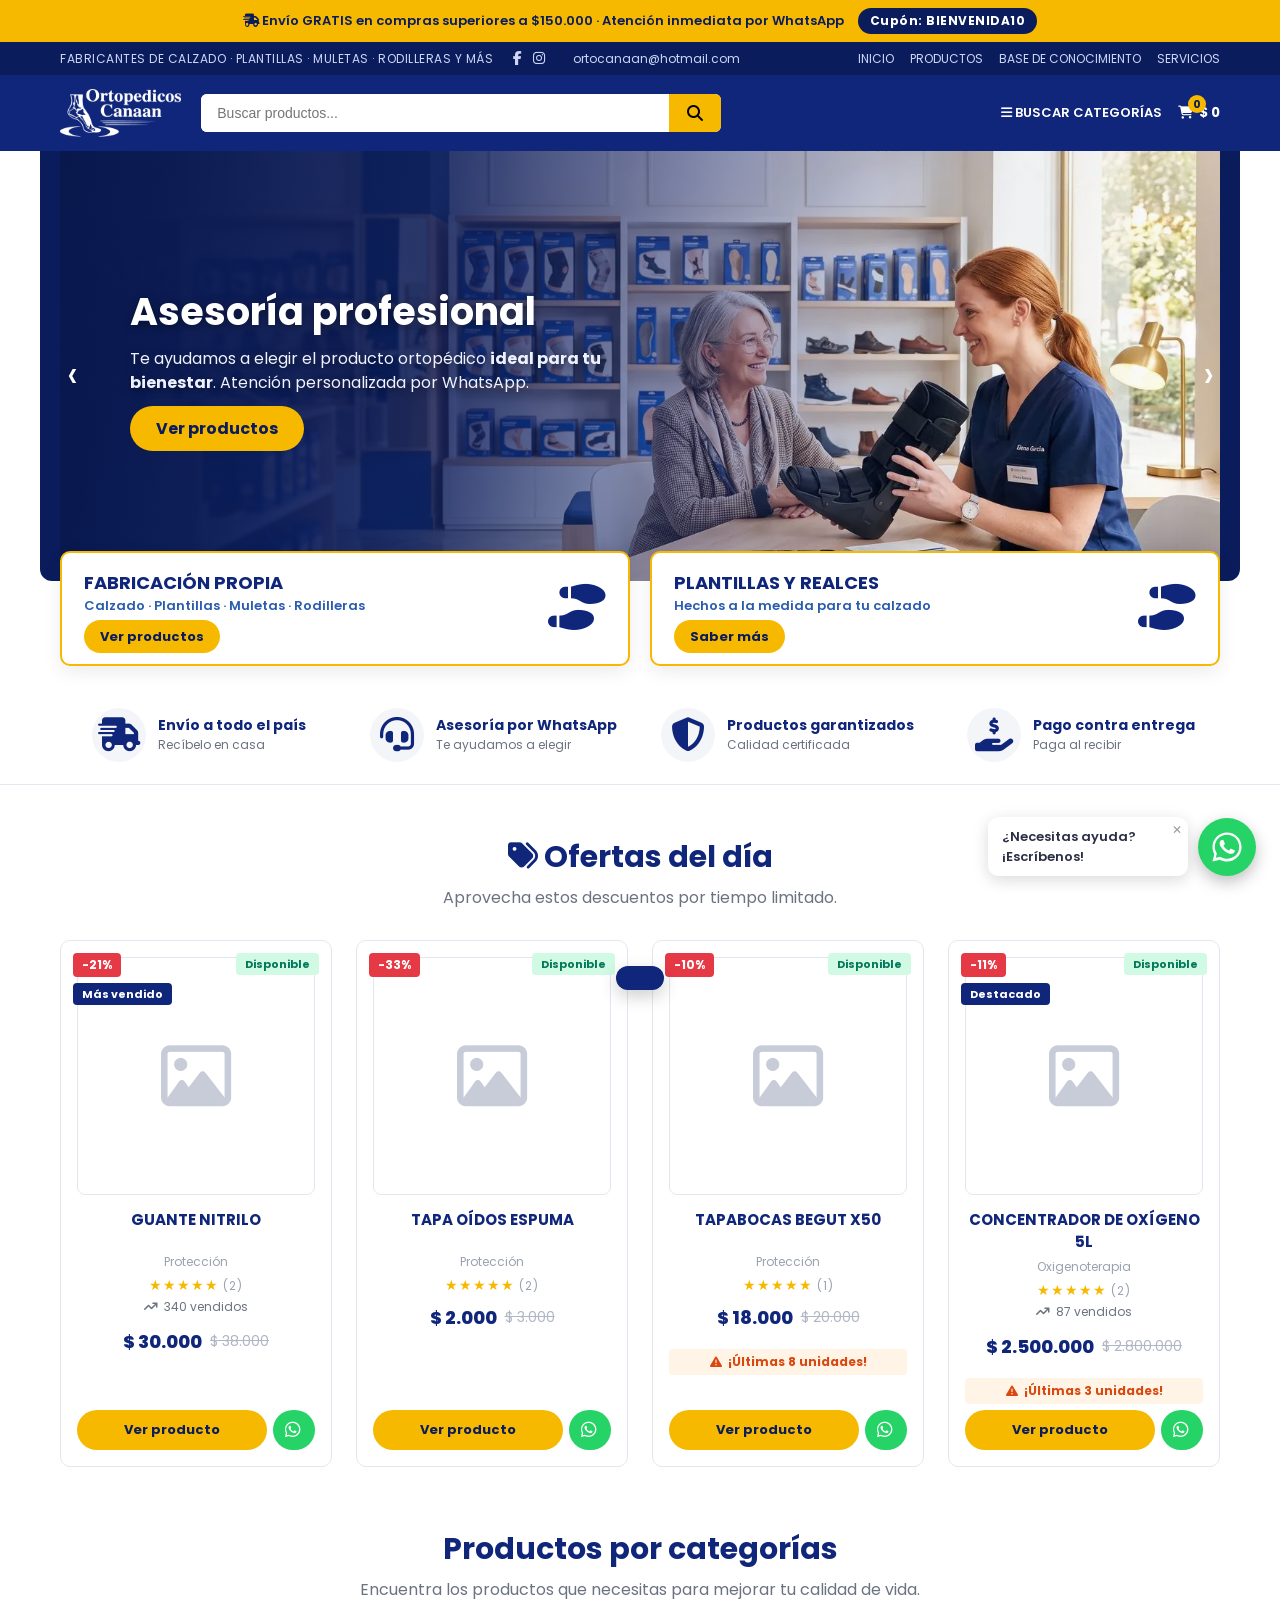
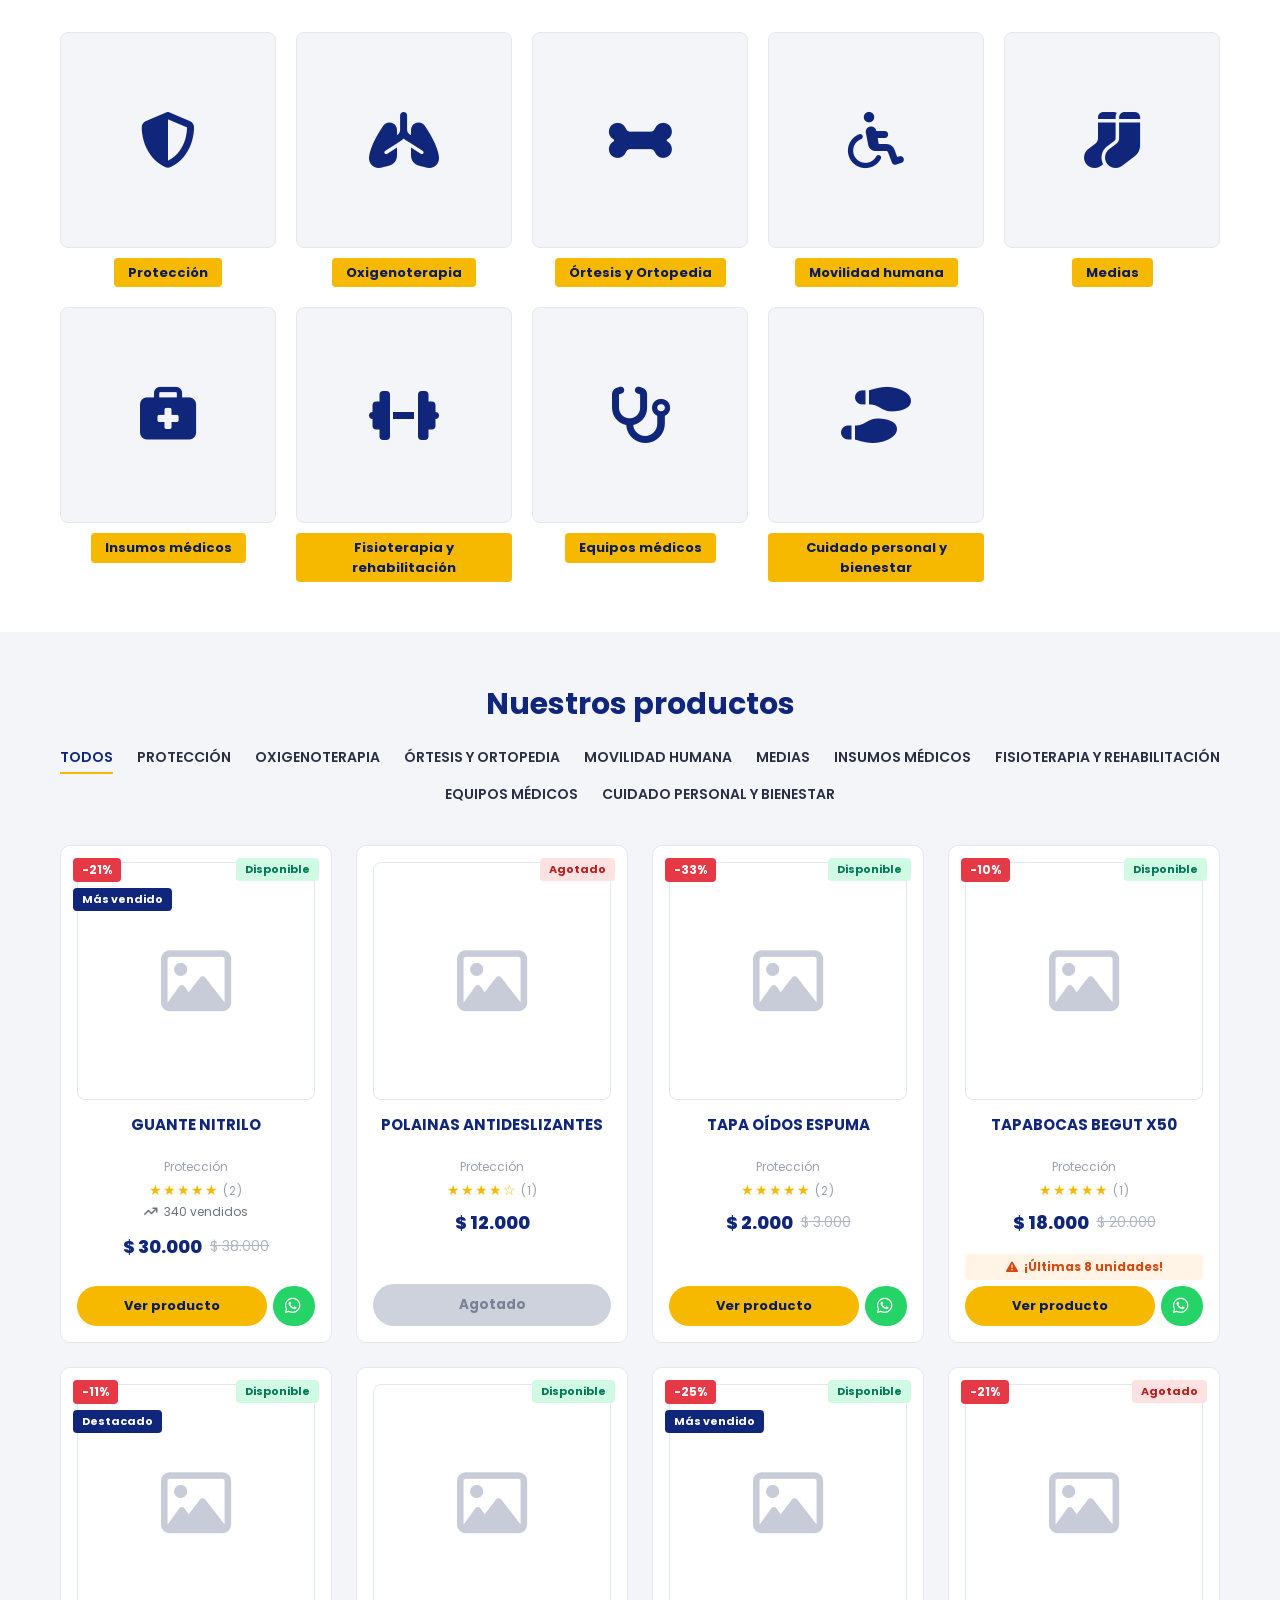
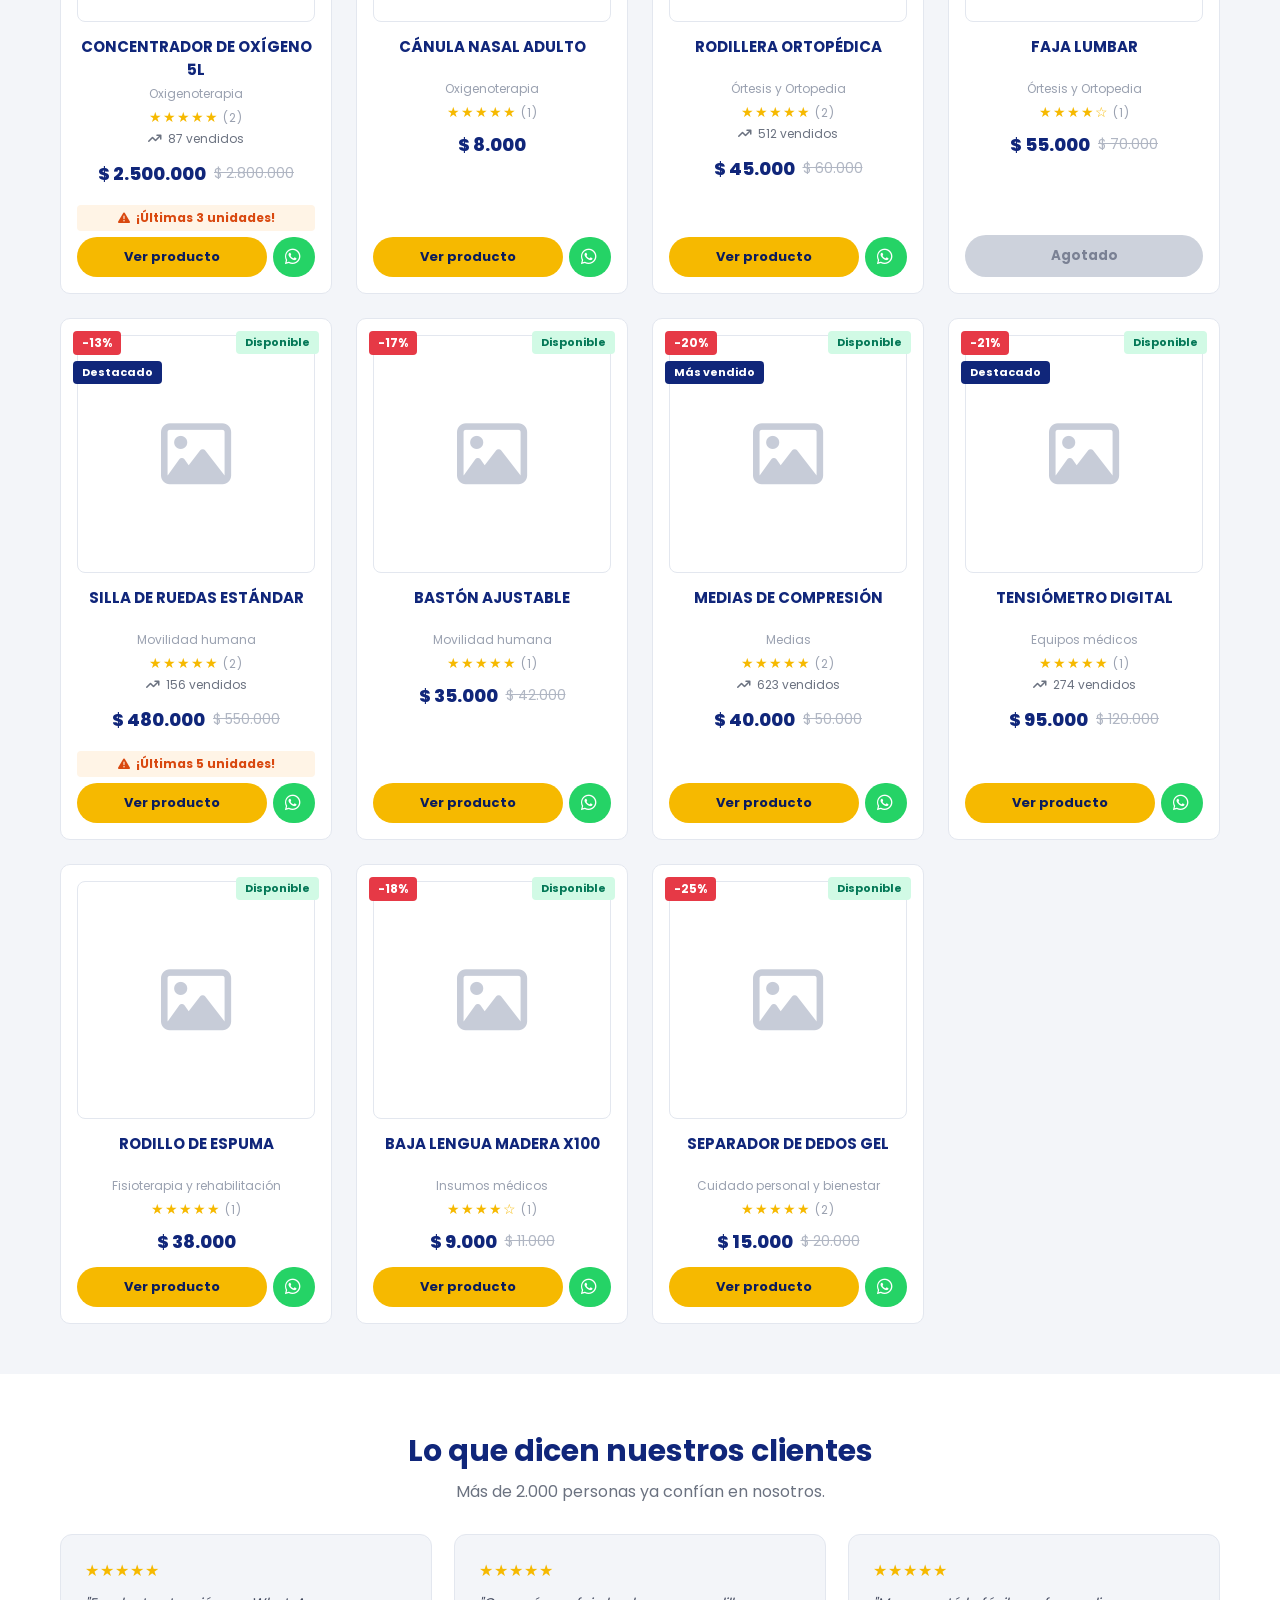
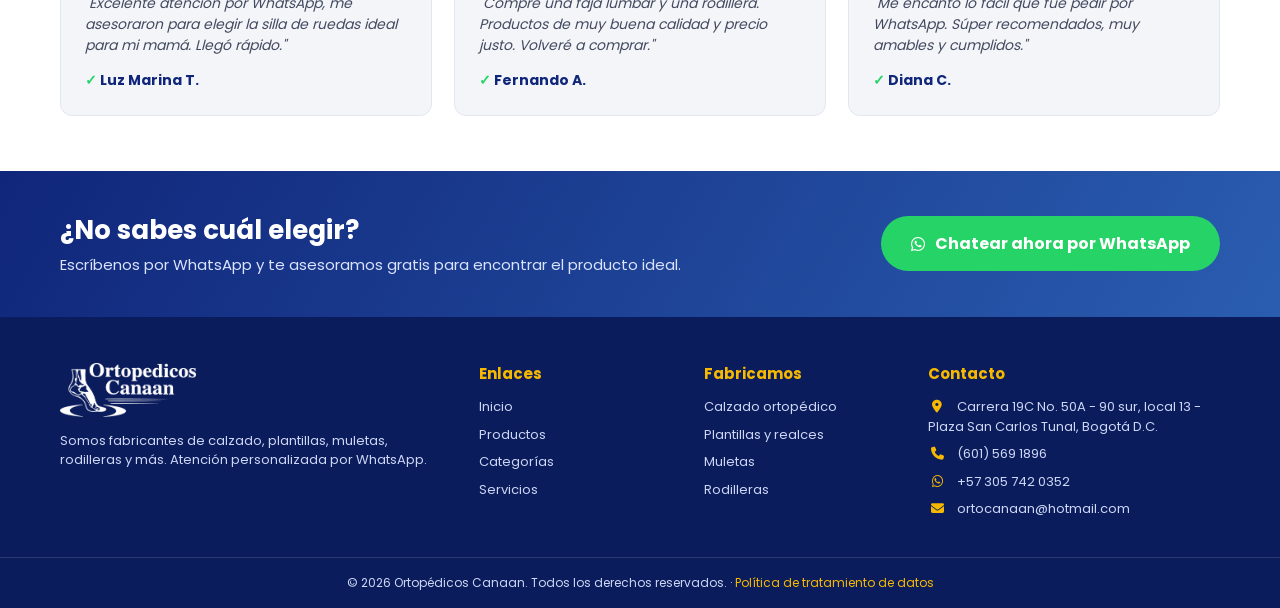
==== index.html @ 71fa5744 "Add files via upload" ====
<!DOCTYPE html>
<html lang="es">
<head>
  <meta charset="UTF-8">
  <meta name="viewport" content="width=device-width, initial-scale=1.0">
  <title>Ortopédicos Canaan | Fabricantes de calzado, plantillas, muletas y más</title>
  <meta name="description" content="Ortopédicos Canaan en Bogotá: fabricantes de calzado ortopédico, plantillas, muletas, rodilleras, tobilleras y productos ortopédicos. Compra fácil por WhatsApp con envío a todo el país.">
  <meta name="keywords" content="ortopédicos, calzado ortopédico, plantillas ortopédicas, muletas, rodilleras, tobilleras, bastones, productos ortopédicos, Bogotá, Tunal, Canaan">
  <meta name="author" content="Ortopédicos Canaan">
  <meta name="robots" content="index, follow">
  <meta name="theme-color" content="#10267a">

  <!-- Canonical (CAMBIA el dominio por el tuyo real) -->
  <link rel="canonical" href="https://ortopedicoscanaan.com/">

  <!-- Open Graph (redes sociales / WhatsApp) -->
  <meta property="og:type" content="website">
  <meta property="og:site_name" content="Ortopédicos Canaan">
  <meta property="og:locale" content="es_CO">
  <meta property="og:title" content="Ortopédicos Canaan | Fabricantes de calzado, plantillas, muletas y más">
  <meta property="og:description" content="Fabricantes de calzado ortopédico, plantillas, muletas y rodilleras en Bogotá. Compra fácil por WhatsApp.">
  <meta property="og:image" content="https://ortopedicoscanaan.com/assets/img/banner_001.jpeg">
  <meta property="og:url" content="https://ortopedicoscanaan.com/">

  <!-- Twitter -->
  <meta name="twitter:card" content="summary_large_image">
  <meta name="twitter:title" content="Ortopédicos Canaan | Productos ortopédicos en Bogotá">
  <meta name="twitter:description" content="Fabricantes de calzado ortopédico, plantillas, muletas y rodilleras. Compra por WhatsApp.">
  <meta name="twitter:image" content="https://ortopedicoscanaan.com/assets/img/banner_001.jpeg">

  <link rel="icon" type="image/png" href="assets/img/favicon.png">
  <link rel="apple-touch-icon" href="assets/img/favicon.png">

  <!-- Rendimiento: precarga del primer banner (mejora LCP) -->
  <link rel="preload" as="image" href="assets/img/banner_001.webp">

  <!-- Recursos locales (sin depender de CDN) -->
  <link rel="stylesheet" href="assets/fonts/poppins.css">
  <link rel="stylesheet" href="assets/vendor/fontawesome/css/all.min.css">
  <link rel="stylesheet" href="assets/css/styles.css?v=12">

  <!-- Google Analytics 4 · REEMPLAZA G-XXXXXXXXXX por tu ID de medición real -->
  <script async src="https://www.googletagmanager.com/gtag/js?id=G-XXXXXXXXXX"></script>
  <script>
    window.dataLayer = window.dataLayer || [];
    function gtag(){dataLayer.push(arguments);}
    gtag('js', new Date());
    gtag('config', 'G-XXXXXXXXXX');
  </script>

  <!-- Datos estructurados para Google (negocio local) -->
  <script type="application/ld+json">
  {
    "@context": "https://schema.org",
    "@type": "MedicalSupplyStore",
    "name": "Ortopédicos Canaan",
    "description": "Fabricantes de calzado ortopédico, plantillas, muletas, rodilleras y productos ortopédicos en Bogotá.",
    "image": "https://ortopedicoscanaan.com/assets/img/logo.png",
    "url": "https://ortopedicoscanaan.com/",
    "telephone": "+576015691896",
    "priceRange": "$$",
    "address": {
      "@type": "PostalAddress",
      "streetAddress": "Carrera 19C No. 50A - 90 sur, local 13 - Plaza San Carlos Tunal",
      "addressLocality": "Bogotá",
      "addressRegion": "Bogotá D.C.",
      "addressCountry": "CO"
    },
    "areaServed": "CO",
    "sameAs": []
  }
  </script>
</head>
<body>

  <!-- ===== ANNOUNCEMENT BAR ===== -->
  <div class="announce" id="announce">
    <div class="container announce-inner">
      <span id="announceText"></span>
      <button class="announce-coupon" id="announceCoupon" title="Copiar cupón"></button>
    </div>
  </div>

  <!-- ===== TOP BAR ===== -->
  <div class="topbar">
    <div class="container topbar-inner">
      <span class="topbar-tagline">FABRICANTES DE CALZADO · PLANTILLAS · MULETAS · RODILLERAS Y MÁS</span>
      <div class="topbar-social">
        <a href="#" aria-label="Facebook"><i class="fa-brands fa-facebook-f"></i></a>
        <a href="#" aria-label="Instagram"><i class="fa-brands fa-instagram"></i></a>
      </div>
      <span class="topbar-mail" id="topMail">ortocanaan@hotmail.com</span>
      <nav class="topbar-links">
        <a href="#inicio">INICIO</a>
        <a href="#productos">PRODUCTOS</a>
        <a href="#conocimiento">BASE DE CONOCIMIENTO</a>
        <a href="#servicios">SERVICIOS</a>
      </nav>
    </div>
  </div>

  <!-- ===== HEADER ===== -->
  <header class="header" id="inicio">
    <div class="container header-inner">
      <a href="#inicio" class="logo">
        <img src="assets/img/logo-white.png" alt="Ortopédicos Canaan" class="logo-img">
      </a>

      <div class="search-box">
        <input type="text" id="searchInput" placeholder="Buscar productos...">
        <button id="searchBtn" aria-label="Buscar"><i class="fa-solid fa-magnifying-glass"></i></button>
      </div>

      <div class="header-actions">
        <button class="cat-toggle" id="catToggle"><i class="fa-solid fa-bars"></i> BUSCAR CATEGORÍAS</button>
        <button class="cart-btn" id="cartBtn">
          <i class="fa-solid fa-cart-shopping"></i> <span class="cart-count" id="cartCount">0</span>
          <span class="cart-total" id="cartTotal">$ 0</span>
        </button>
        <button class="hamburger" id="hamburger" aria-label="Menú">
          <span></span><span></span><span></span>
        </button>
      </div>
    </div>

    <!-- categories dropdown -->
    <nav class="cat-menu" id="catMenu">
      <div class="container">
        <a href="#" data-cat="all">Todas las categorías</a>
        <a href="#" data-cat="Protección">Protección</a>
        <a href="#" data-cat="Oxigenoterapia">Oxigenoterapia</a>
        <a href="#" data-cat="Órtesis y Ortopedia">Órtesis y Ortopedia</a>
        <a href="#" data-cat="Movilidad humana">Movilidad humana</a>
        <a href="#" data-cat="Medias">Medias</a>
        <a href="#" data-cat="Insumos médicos">Insumos médicos</a>
        <a href="#" data-cat="Fisioterapia y rehabilitación">Fisioterapia y rehabilitación</a>
        <a href="#" data-cat="Equipos médicos">Equipos médicos</a>
        <a href="#" data-cat="Cuidado personal y bienestar">Cuidado personal</a>
      </div>
    </nav>
  </header>

  <!-- ===== MOBILE MENU ===== -->
  <div class="mobile-menu" id="mobileMenu">
    <a href="#inicio">INICIO</a>
    <a href="#productos">PRODUCTOS</a>
    <a href="#categorias">CATEGORÍAS</a>
    <a href="#conocimiento">BASE DE CONOCIMIENTO</a>
    <a href="#servicios">SERVICIOS</a>
    <a href="#contacto">CONTACTO</a>
  </div>
  <div class="overlay" id="overlay"></div>

  <!-- ===== HERO / SLIDER ===== -->
  <section class="hero">
    <h1 class="visually-hidden">Ortopédicos Canaan · Fabricantes de calzado ortopédico, plantillas, muletas, rodilleras y productos ortopédicos en Bogotá</h1>
    <div class="container hero-inner">
      <div class="hero-slides" id="heroSlides">
        <!-- filled by JS -->
      </div>
      <button class="hero-arrow left" id="heroPrev" aria-label="Anterior">‹</button>
      <button class="hero-arrow right" id="heroNext" aria-label="Siguiente">›</button>
    </div>

    <div class="container promo-cards">
      <div class="promo-card">
        <div>
          <h4>FABRICACIÓN PROPIA</h4>
          <p>Calzado · Plantillas · Muletas · Rodilleras</p>
          <a href="#productos" class="btn-yellow small">Ver productos</a>
        </div>
        <div class="promo-thumb"><i class="fa-solid fa-shoe-prints"></i></div>
      </div>
      <div class="promo-card">
        <div>
          <h4>PLANTILLAS Y REALCES</h4>
          <p>Hechos a la medida para tu calzado</p>
          <a href="#productos" class="btn-yellow small">Saber más</a>
        </div>
        <div class="promo-thumb"><i class="fa-solid fa-shoe-prints"></i></div>
      </div>
    </div>
  </section>

  <!-- ===== BENEFITS BAR ===== -->
  <section class="benefits">
    <div class="container benefits-grid" id="benefitsGrid"><!-- filled by JS --></div>
  </section>

  <!-- ===== OFFERS / FEATURED ===== -->
  <section class="offers" id="ofertas">
    <div class="container">
      <h2><i class="fa-solid fa-tags"></i> Ofertas del día</h2>
      <p class="subtitle">Aprovecha estos descuentos por tiempo limitado.</p>
      <div class="product-grid" id="offersGrid"><!-- filled by JS --></div>
    </div>
  </section>

  <!-- ===== CATEGORIES ===== -->
  <section class="categories" id="categorias">
    <div class="container">
      <h2>Productos por categorías</h2>
      <p class="subtitle">Encuentra los productos que necesitas para mejorar tu calidad de vida.</p>
      <div class="cat-grid" id="catGrid"><!-- filled by JS --></div>
    </div>
  </section>

  <!-- ===== PRODUCTS ===== -->
  <section class="products" id="productos">
    <div class="container">
      <h2>Nuestros productos</h2>
      <div class="tabs" id="tabs"><!-- filled by JS --></div>
      <div class="product-grid" id="productGrid"><!-- filled by JS --></div>
    </div>
  </section>

  <!-- ===== TESTIMONIALS ===== -->
  <section class="testimonials">
    <div class="container">
      <h2>Lo que dicen nuestros clientes</h2>
      <p class="subtitle">Más de 2.000 personas ya confían en nosotros.</p>
      <div class="testi-grid" id="testiGrid"><!-- filled by JS --></div>
    </div>
  </section>

  <!-- ===== CTA WHATSAPP BANNER ===== -->
  <section class="cta-banner">
    <div class="container cta-inner">
      <div>
        <h2>¿No sabes cuál elegir?</h2>
        <p>Escríbenos por WhatsApp y te asesoramos gratis para encontrar el producto ideal.</p>
      </div>
      <button class="btn-wa big" id="ctaWhatsapp"><i class="fa-brands fa-whatsapp"></i> Chatear ahora por WhatsApp</button>
    </div>
  </section>

  <!-- ===== FOOTER ===== -->
  <footer class="footer" id="contacto">
    <div class="container footer-inner">
      <div class="footer-col">
        <img src="assets/img/logo-white.png" alt="Ortopédicos Canaan" class="footer-logo">
        <p>Somos fabricantes de calzado, plantillas, muletas, rodilleras y más. Atención personalizada por WhatsApp.</p>
      </div>
      <div class="footer-col" id="conocimiento">
        <h4>Enlaces</h4>
        <a href="#inicio">Inicio</a>
        <a href="#productos">Productos</a>
        <a href="#categorias">Categorías</a>
        <a href="#servicios">Servicios</a>
      </div>
      <div class="footer-col" id="servicios">
        <h4>Fabricamos</h4>
        <a href="#productos">Calzado ortopédico</a>
        <a href="#productos">Plantillas y realces</a>
        <a href="#productos">Muletas</a>
        <a href="#productos">Rodilleras</a>
      </div>
      <div class="footer-col">
        <h4>Contacto</h4>
        <p><i class="fa-solid fa-location-dot"></i> <span id="fDireccion"></span>Carrera 19C No. 50A - 90 sur, local 13 - Plaza San Carlos Tunal, Bogotá D.C.</span></p>
        <p><i class="fa-solid fa-phone"></i> <span id="fTelefono">(601) 569 1896</span></p>
        <p><i class="fa-brands fa-whatsapp"></i> <span id="fWhatsapp">+57 305 742 0352</span></p>
        <p><i class="fa-solid fa-envelope"></i> <span id="fCorreo">ortocanaan@hotmail.com</span></p>
      </div>
    </div>
    <div class="footer-bottom">
      © 2026 Ortopédicos Canaan. Todos los derechos reservados.
      · <a href="politica-privacidad.html">Política de tratamiento de datos</a>
    </div>
  </footer>

  <!-- ===== PRODUCT MODAL ===== -->
  <div class="modal" id="productModal">
    <div class="modal-box">
      <button class="modal-close" id="modalClose">✕</button>
      <div class="modal-content" id="modalContent"><!-- filled by JS --></div>
    </div>
  </div>

  <!-- ===== CART DRAWER ===== -->
  <div class="cart-drawer" id="cartDrawer">
    <div class="cart-header">
      <h3>Tu carrito</h3>
      <button id="cartClose">✕</button>
    </div>
    <div class="cart-ship" id="cartShip">
      <div class="cart-ship-text" id="cartShipText"></div>
      <div class="cart-ship-bar"><span id="cartShipFill"></span></div>
    </div>
    <div class="cart-items" id="cartItems"></div>
    <div class="cart-footer">
      <div class="cart-summary">
        <span>Total:</span>
        <strong id="cartDrawerTotal">$ 0</strong>
      </div>
      <button class="btn-whatsapp-cart" id="checkoutWhatsapp">Finalizar pedido por WhatsApp</button>
    </div>
  </div>
  <div class="overlay" id="cartOverlay"></div>

  <!-- ===== WHATSAPP FLOATING ===== -->
  <div class="wa-wrap" id="waWrap">
    <div class="wa-bubble" id="waBubble">
      <button class="wa-bubble-close" id="waBubbleClose">✕</button>
      ¿Necesitas ayuda? ¡Escríbenos!
    </div>
    <a href="#" class="whatsapp-float" id="whatsappFloat" aria-label="WhatsApp">
      <svg viewBox="0 0 32 32" width="30" height="30" fill="#fff"><path d="M16 .5C7.4.5.5 7.4.5 16c0 2.8.7 5.4 2 7.7L.5 31.5l8-2c2.2 1.2 4.8 1.9 7.5 1.9 8.6 0 15.5-6.9 15.5-15.5S24.6.5 16 .5zm0 28c-2.5 0-4.8-.7-6.8-1.9l-.5-.3-4.7 1.2 1.2-4.6-.3-.5C3.7 20.3 3 18.2 3 16 3 8.8 8.8 3 16 3s13 5.8 13 13-5.8 12.5-13 12.5zm7.1-9.4c-.4-.2-2.3-1.1-2.6-1.3-.4-.1-.6-.2-.9.2-.3.4-1 1.3-1.2 1.5-.2.2-.4.3-.8.1-.4-.2-1.6-.6-3.1-1.9-1.1-1-1.9-2.3-2.1-2.7-.2-.4 0-.6.2-.8.2-.2.4-.4.6-.7.2-.2.3-.4.4-.7.1-.3.1-.5 0-.7-.1-.2-.9-2.2-1.3-3-.3-.8-.7-.7-.9-.7h-.8c-.3 0-.7.1-1 .5-.4.4-1.4 1.3-1.4 3.3s1.4 3.8 1.6 4.1c.2.3 2.8 4.3 6.8 6 .9.4 1.7.6 2.3.8.9.3 1.8.2 2.5.1.8-.1 2.3-.9 2.6-1.9.3-.9.3-1.7.2-1.9-.1-.1-.3-.2-.7-.4z"/></svg>
    </a>
  </div>

  <!-- ===== LIGHTBOX / ZOOM ===== -->
  <div class="lightbox" id="lightbox">
    <button class="lb-close" id="lbClose" aria-label="Cerrar"><i class="fa-solid fa-xmark"></i></button>
    <button class="lb-arrow left" id="lbPrev" aria-label="Anterior">‹</button>
    <div class="lb-stage" id="lbStage">
      <img id="lbImg" src="" alt="">
    </div>
    <button class="lb-arrow right" id="lbNext" aria-label="Siguiente">›</button>
    <span class="lb-counter" id="lbCounter"></span>
    <span class="lb-hint" id="lbHint">Toca la imagen para acercar</span>
  </div>

  <div class="toast" id="toast"></div>

  <script src="https://cdn.jsdelivr.net/npm/@supabase/supabase-js@2"></script>
  <script src="assets/js/supabase-config.js?v=3"></script>
  <script src="assets/js/products.js?v=4"></script>
  <script src="assets/js/script.js?v=4"></script>
</body>
</html>
---- assets/fonts/poppins.css ----
@font-face {
  font-family: 'Poppins';
  font-style: normal;
  font-weight: 400;
  font-display: swap;
  src: url('poppins-400.woff2') format('woff2');
}
@font-face {
  font-family: 'Poppins';
  font-style: normal;
  font-weight: 500;
  font-display: swap;
  src: url('poppins-500.woff2') format('woff2');
}
@font-face {
  font-family: 'Poppins';
  font-style: normal;
  font-weight: 600;
  font-display: swap;
  src: url('poppins-600.woff2') format('woff2');
}
@font-face {
  font-family: 'Poppins';
  font-style: normal;
  font-weight: 700;
  font-display: swap;
  src: url('poppins-700.woff2') format('woff2');
}
@font-face {
  font-family: 'Poppins';
  font-style: normal;
  font-weight: 800;
  font-display: swap;
  src: url('poppins-800.woff2') format('woff2');
}
---- assets/css/styles.css ----
/* =========================================================
   VARIABLES Y RESET
   ========================================================= */
:root {
  --azul: #10267a;
  --azul-osc: #0b1c5c;
  --azul-claro: #2a5db0;
  --amarillo: #f6b900;
  --amarillo-osc: #d99e00;
  --verde-wa: #25d366;
  --gris: #f3f5f9;
  --texto: #2a2f45;
  --borde: #e3e7ef;
}

* { margin: 0; padding: 0; box-sizing: border-box; }

body {
  font-family: "Poppins", Arial, sans-serif;
  color: var(--texto);
  background: #fff;
  line-height: 1.5;
}

img { max-width: 100%; display: block; }
a { text-decoration: none; color: inherit; }
button { font-family: inherit; cursor: pointer; border: none; background: none; }

.container {
  max-width: 1200px;
  margin: 0 auto;
  padding: 0 20px;
}

/* Botones */
.btn-yellow {
  background: var(--amarillo);
  color: var(--azul-osc);
  font-weight: 700;
  padding: 11px 26px;
  border-radius: 30px;
  transition: .2s;
}
.btn-yellow:hover { background: var(--amarillo-osc); }
.btn-yellow.small { padding: 7px 16px; font-size: 13px; }

/* =========================================================
   ANNOUNCEMENT BAR
   ========================================================= */
.announce {
  background: var(--amarillo);
  color: var(--azul-osc);
  font-size: 13px;
  font-weight: 600;
  padding: 8px 0;
}
.announce-inner {
  display: flex;
  align-items: center;
  justify-content: center;
  gap: 14px;
  flex-wrap: wrap;
  text-align: center;
}
.announce-coupon {
  background: var(--azul-osc);
  color: #fff;
  font-weight: 700;
  padding: 4px 12px;
  border-radius: 20px;
  font-size: 12px;
  letter-spacing: .5px;
  transition: .2s;
}
.announce-coupon:hover { background: var(--azul); transform: scale(1.05); }

/* =========================================================
   TOP BAR
   ========================================================= */
.topbar {
  background: var(--azul-osc);
  color: #cdd6f5;
  font-size: 12px;
  padding: 6px 0;
}
.topbar-inner {
  display: flex;
  align-items: center;
  gap: 20px;
  flex-wrap: wrap;
  justify-content: center;
}
.topbar-tagline { letter-spacing: .5px; }
.topbar-social a {
  margin-right: 8px;
  font-size: 14px;
}
.topbar-links { margin-left: auto; display: flex; gap: 16px; }
.topbar-links a:hover, .topbar-social a:hover { color: #fff; }

/* =========================================================
   HEADER
   ========================================================= */
.header {
  background: var(--azul);
  position: sticky;
  top: 0;
  z-index: 500;
}
.header-inner {
  display: flex;
  align-items: center;
  gap: 20px;
  padding: 14px 20px;
}
.logo {
  display: flex;
  align-items: center;
  gap: 8px;
  color: #fff;
}
.logo-icon { font-size: 30px; }
.logo-text { font-weight: 800; font-size: 15px; line-height: 1; }
.logo-text small { font-weight: 500; font-size: 11px; letter-spacing: 1px; }
.logo-img { height: 48px; width: auto; display: block; }
.footer-logo { height: 54px; width: auto; margin-bottom: 14px; }

.search-box {
  flex: 1;
  max-width: 520px;
  display: flex;
  background: #fff;
  border-radius: 6px;
  overflow: hidden;
}
.search-box input {
  flex: 1;
  border: none;
  padding: 11px 16px;
  font-size: 14px;
  outline: none;
}
.search-box button {
  background: var(--amarillo);
  padding: 0 18px;
  font-size: 16px;
}

.header-actions {
  display: flex;
  align-items: center;
  gap: 16px;
  margin-left: auto;
}
.cat-toggle {
  color: #fff;
  font-weight: 600;
  font-size: 13px;
}
.cart-btn {
  color: #fff;
  font-weight: 700;
  display: flex;
  align-items: center;
  gap: 6px;
  position: relative;
}
.cart-count {
  background: var(--amarillo);
  color: var(--azul-osc);
  border-radius: 50%;
  width: 18px; height: 18px;
  font-size: 11px;
  display: grid; place-items: center;
  position: absolute;
  top: -8px; left: 10px;
}

/* Hamburger */
.hamburger { display: none; flex-direction: column; gap: 5px; }
.hamburger span {
  width: 26px; height: 3px; background: #fff; border-radius: 2px;
  transition: .3s;
}

/* Categorías dropdown */
.cat-menu {
  background: var(--azul-osc);
  max-height: 0;
  overflow: hidden;
  transition: max-height .3s ease;
}
.cat-menu.open { max-height: 500px; }
.cat-menu .container {
  display: flex;
  flex-wrap: wrap;
  gap: 6px 24px;
  padding-top: 12px;
  padding-bottom: 12px;
}
.cat-menu a {
  color: #cdd6f5;
  font-size: 13px;
  padding: 4px 0;
}
.cat-menu a:hover { color: var(--amarillo); }

/* =========================================================
   MOBILE MENU
   ========================================================= */
.mobile-menu {
  position: fixed;
  top: 0; right: -280px;
  width: 260px; height: 100%;
  background: var(--azul);
  z-index: 1000;
  padding: 70px 24px;
  transition: right .3s ease;
  display: flex;
  flex-direction: column;
  gap: 6px;
}
.mobile-menu.open { right: 0; }
.mobile-menu a {
  color: #fff;
  font-weight: 600;
  padding: 12px 0;
  border-bottom: 1px solid rgba(255,255,255,.1);
}
.mobile-menu a:hover { color: var(--amarillo); }

.overlay {
  position: fixed;
  inset: 0;
  background: rgba(0,0,0,.5);
  z-index: 800;
  display: none;
}
.overlay.show { display: block; }

/* =========================================================
   HERO
   ========================================================= */
.hero { background: #fff; padding-bottom: 20px; }
.hero-inner {
  position: relative;
  background: var(--azul-osc);
  border-radius: 0 0 12px 12px;
  overflow: hidden;
  min-height: 430px;
}
.hero-slides { position: relative; height: 430px; }
.slide {
  position: absolute;
  inset: 0;
  background-size: cover;
  background-position: center right;
  display: flex;
  align-items: center;
  padding: 40px 70px;
  opacity: 0;
  transition: opacity .6s ease;
  pointer-events: none;
}
.slide.active { opacity: 1; pointer-events: auto; }
/* Capa de degradado para asegurar contraste del texto (fuerte a la izquierda) */
.slide-overlay {
  position: absolute;
  inset: 0;
  background: linear-gradient(
    100deg,
    rgba(9, 22, 74, 0.94) 0%,
    rgba(11, 28, 92, 0.80) 32%,
    rgba(16, 38, 122, 0.40) 55%,
    rgba(16, 38, 122, 0.05) 78%,
    rgba(16, 38, 122, 0) 100%
  );
}
.slide-text {
  position: relative;
  z-index: 2;
  color: #fff;
  max-width: 500px;
  text-shadow: 0 2px 10px rgba(0, 0, 0, 0.45);
}
.slide-text h2 { font-size: 38px; margin-bottom: 14px; line-height: 1.1; color: #fff; text-align: left; }
.slide-text p { font-size: 16px; margin-bottom: 22px; color: #eef2ff; }
.slide-text .btn-yellow { text-shadow: none; }
.hero-arrow {
  position: absolute;
  top: 50%; transform: translateY(-50%);
  color: #fff; font-size: 40px;
  width: 44px; height: 44px;
  z-index: 5;
}
.hero-arrow.left { left: 10px; }
.hero-arrow.right { right: 10px; }

.promo-cards {
  display: flex;
  gap: 20px;
  margin-top: -30px;
  position: relative;
  z-index: 10;
}
.promo-card {
  flex: 1;
  background: #fff;
  border: 2px solid var(--amarillo);
  border-radius: 10px;
  padding: 16px 22px;
  display: flex;
  align-items: center;
  justify-content: space-between;
  box-shadow: 0 6px 18px rgba(0,0,0,.08);
}
.promo-card h4 { color: var(--azul); font-size: 18px; }
.promo-card p { color: var(--azul-claro); font-weight: 600; font-size: 13px; margin-bottom: 8px; }
.promo-thumb { font-size: 46px; }

/* =========================================================
   BENEFITS BAR
   ========================================================= */
.benefits {
  background: #fff;
  border-bottom: 1px solid var(--borde);
  padding: 22px 0;
}
.benefits-grid {
  display: grid;
  grid-template-columns: repeat(4, 1fr);
  gap: 16px;
}
.benefit {
  display: flex;
  align-items: center;
  gap: 12px;
  justify-content: center;
}
.benefit-icon {
  font-size: 34px;
  background: var(--gris);
  width: 54px; height: 54px;
  border-radius: 50%;
  display: grid; place-items: center;
  flex-shrink: 0;
}
.benefit-title { font-weight: 700; font-size: 14px; color: var(--azul); }
.benefit-text { font-size: 12px; color: #6b7280; }

/* =========================================================
   OFFERS
   ========================================================= */
.offers { padding: 50px 0 10px; }

/* =========================================================
   CATEGORIES
   ========================================================= */
section h2 {
  text-align: center;
  color: var(--azul);
  font-size: 30px;
  margin-bottom: 6px;
}
.categories, .products { padding: 50px 0; }
.subtitle { text-align: center; color: #6b7280; margin-bottom: 30px; }

.cat-grid {
  display: grid;
  grid-template-columns: repeat(5, 1fr);
  gap: 20px;
}
.cat-card {
  text-align: center;
  cursor: pointer;
  transition: transform .2s;
}
.cat-card:hover { transform: translateY(-4px); }
.cat-thumb {
  background: var(--gris);
  border-radius: 8px;
  aspect-ratio: 1/1;
  display: grid;
  place-items: center;
  font-size: 56px;
  margin-bottom: 10px;
  border: 1px solid var(--borde);
}
.cat-name {
  display: inline-block;
  background: var(--amarillo);
  color: var(--azul-osc);
  font-weight: 700;
  font-size: 13px;
  padding: 5px 14px;
  border-radius: 4px;
}

/* =========================================================
   PRODUCTS
   ========================================================= */
.products { background: var(--gris); }
.tabs {
  display: flex;
  flex-wrap: wrap;
  justify-content: center;
  gap: 10px 24px;
  margin: 20px 0 34px;
}
.tab {
  color: var(--texto);
  font-size: 14px;
  font-weight: 600;
  padding-bottom: 4px;
  border-bottom: 2px solid transparent;
  text-transform: uppercase;
}
.tab.active, .tab:hover {
  color: var(--azul);
  border-color: var(--amarillo);
}

.product-grid {
  display: grid;
  grid-template-columns: repeat(4, 1fr);
  gap: 24px;
}
.product-card {
  background: #fff;
  border-radius: 10px;
  padding: 16px;
  text-align: center;
  border: 1px solid var(--borde);
  transition: box-shadow .2s, transform .2s;
  position: relative;
  display: flex;
  flex-direction: column;
}
.product-card:hover { box-shadow: 0 8px 24px rgba(0,0,0,.1); transform: translateY(-3px); }

.badge-discount {
  position: absolute;
  top: 12px; left: 12px;
  background: #e63946;
  color: #fff;
  font-size: 12px;
  font-weight: 700;
  padding: 3px 9px;
  border-radius: 4px;
  z-index: 2;
}
.badge-stock {
  position: absolute;
  top: 12px; right: 12px;
  font-size: 11px;
  font-weight: 700;
  padding: 3px 9px;
  border-radius: 4px;
  z-index: 2;
}
.badge-stock.in { background: #d1fae5; color: #047857; }
.badge-stock.out { background: #fee2e2; color: #b91c1c; }

.badge-tag {
  position: absolute;
  top: 12px; left: 12px;
  background: var(--azul);
  color: #fff;
  font-size: 11px;
  font-weight: 700;
  padding: 3px 9px;
  border-radius: 4px;
  z-index: 2;
}
/* si hay descuento y tag, baja el tag */
.product-card .badge-discount + .badge-tag { top: 42px; }

.sold-count {
  font-size: 12px;
  color: #6b7280;
  margin: 2px 0 4px;
}
.urgency {
  font-size: 12px;
  font-weight: 700;
  color: #d9480f;
  background: #fff4e6;
  border-radius: 4px;
  padding: 4px 8px;
  margin: 6px 0;
  display: inline-block;
}
.product-actions { display: flex; gap: 6px; margin-top: auto; }
.product-actions .btn-yellow { flex: 1; padding: 10px 8px; font-size: 13px; }
.btn-wa-mini {
  background: var(--verde-wa);
  color: #fff;
  border-radius: 30px;
  width: 42px;
  display: grid;
  place-items: center;
  font-size: 18px;
  flex-shrink: 0;
}
.btn-wa-mini:hover { background: #1eb855; }

/* Recuadro de imagen (listo para poner imagen real) */
.product-img {
  position: relative;
  width: 100%;
  aspect-ratio: 1 / 1;
  background: #fff;
  border: 1px solid var(--borde);
  border-radius: 8px;
  display: flex;
  align-items: center;
  justify-content: center;
  font-size: 70px;
  margin-bottom: 14px;
  cursor: pointer;
  overflow: hidden;
}
.product-img img {
  position: absolute;
  inset: 0;
  width: 100%;
  height: 100%;
  object-fit: cover;
}

.product-name {
  font-weight: 700;
  color: var(--azul);
  font-size: 15px;
  text-transform: uppercase;
  cursor: pointer;
  min-height: 40px;
}
.product-cat { color: #9aa1b0; font-size: 12px; margin: 4px 0; }
.stars { color: var(--amarillo); font-size: 14px; letter-spacing: 1px; }
.stars small { color: #9aa1b0; margin-left: 4px; }

.price-row {
  display: flex;
  align-items: center;
  justify-content: center;
  gap: 8px;
  margin: 8px 0 12px;
}
.price-row { flex-wrap: wrap; overflow-wrap: anywhere; }
.price { color: var(--azul); font-weight: 800; font-size: 18px; overflow-wrap: anywhere; }
.old-price { color: #b0b6c3; text-decoration: line-through; font-size: 14px; overflow-wrap: anywhere; }
.product-name { overflow-wrap: anywhere; }

.product-card .btn-yellow { margin-top: auto; }
.btn-disabled {
  background: #cdd2dc;
  color: #7a8194;
  cursor: not-allowed;
  font-weight: 700;
  padding: 11px 26px;
  border-radius: 30px;
  margin-top: auto;
}

/* =========================================================
   MODAL PRODUCTO
   ========================================================= */
.modal {
  position: fixed;
  inset: 0;
  background: rgba(0,0,0,.6);
  z-index: 1100;
  display: none;
  align-items: center;
  justify-content: center;
  padding: 20px;
}
.modal.open { display: flex; }
.modal-box {
  background: #fff;
  border-radius: 12px;
  max-width: 860px;
  width: 100%;
  max-height: 90vh;
  overflow-y: auto;
  position: relative;
}
.modal-close {
  position: absolute;
  top: 14px; right: 16px;
  font-size: 22px;
  color: #666;
  z-index: 5;
}
.modal-content { padding: 30px; }
.modal-grid {
  display: grid;
  grid-template-columns: minmax(0, 1fr) minmax(0, 1fr);
  gap: 30px;
  align-items: start;
}
/* Permite que las columnas se encojan y el contenido no desborde */
.modal-gallery, .modal-info { min-width: 0; }
.modal-img {
  position: relative;
  width: 100%;
  aspect-ratio: 1 / 1;
  background: #fff;
  border: 1px solid var(--borde);
  border-radius: 10px;
  display: flex;
  align-items: center;
  justify-content: center;
  font-size: 130px;
  overflow: hidden;
}
.modal-img img {
  position: absolute;
  inset: 0;
  width: 100%;
  height: 100%;
  object-fit: cover;
}
.modal-info h2 { text-align: left; color: var(--azul); font-size: 24px; overflow-wrap: anywhere; }
.modal-brand { color: #9aa1b0; font-size: 13px; margin-bottom: 8px; overflow-wrap: anywhere; }
.modal-price-row { display: flex; align-items: center; gap: 10px; margin: 12px 0; flex-wrap: wrap; }
.modal-price { font-size: 26px; font-weight: 800; color: var(--azul); }
/* Descripción: respeta saltos de línea, ajusta palabras largas y no desborda */
.modal-desc {
  color: #55607a;
  font-size: 14px;
  margin: 14px 0;
  line-height: 1.6;
  white-space: pre-line;
  overflow-wrap: anywhere;
}

.opt-group { margin: 14px 0; }
.opt-group label { font-weight: 700; font-size: 13px; display: block; margin-bottom: 6px; }
.size-btns, .color-btns { display: flex; gap: 8px; flex-wrap: wrap; }
.size-btn {
  border: 1px solid var(--borde);
  padding: 6px 14px;
  border-radius: 6px;
  font-weight: 600;
  font-size: 13px;
}
.size-btn.selected { background: var(--azul); color: #fff; border-color: var(--azul); }
.color-dot {
  width: 28px; height: 28px;
  border-radius: 50%;
  border: 2px solid var(--borde);
  position: relative;
}
.color-dot.selected { border-color: var(--azul); box-shadow: 0 0 0 2px var(--amarillo); }

.stock-info { font-size: 13px; margin: 10px 0; font-weight: 600; }
.stock-info.in { color: #047857; }
.stock-info.out { color: #b91c1c; }

.qty-row { display: flex; align-items: center; gap: 12px; margin: 14px 0; }
.qty-ctrl { display: flex; align-items: center; border: 1px solid var(--borde); border-radius: 6px; }
.qty-ctrl button { padding: 6px 12px; font-size: 16px; font-weight: 700; color: var(--azul); }
.qty-ctrl span { padding: 0 14px; font-weight: 700; }

.modal-actions { display: flex; gap: 10px; flex-wrap: wrap; margin-top: 16px; }
.btn-wa {
  background: var(--verde-wa);
  color: #fff;
  font-weight: 700;
  padding: 12px 22px;
  border-radius: 30px;
  display: inline-flex;
  align-items: center;
  gap: 8px;
}
.btn-wa:hover { background: #1eb855; }

/* Reseñas */
.reviews { margin-top: 26px; border-top: 1px solid var(--borde); padding-top: 20px; }
.reviews h3 { color: var(--azul); font-size: 18px; margin-bottom: 14px; }
.review {
  border-bottom: 1px solid var(--borde);
  padding: 10px 0;
}
.review-head { display: flex; justify-content: space-between; align-items: center; }
.review-user { font-weight: 700; font-size: 14px; }
.review-text { color: #55607a; font-size: 13px; margin-top: 4px; }

/* =========================================================
   CART DRAWER
   ========================================================= */
.cart-drawer {
  position: fixed;
  top: 0; right: -400px;
  width: 360px; max-width: 90%;
  height: 100%;
  background: #fff;
  z-index: 1200;
  display: flex;
  flex-direction: column;
  transition: right .3s ease;
  box-shadow: -4px 0 20px rgba(0,0,0,.1);
}
.cart-drawer.open { right: 0; }
.cart-header {
  background: var(--azul);
  color: #fff;
  padding: 18px 20px;
  display: flex;
  justify-content: space-between;
  align-items: center;
}
.cart-header button { color: #fff; font-size: 20px; }
.cart-items { flex: 1; overflow-y: auto; padding: 16px 20px; }
.cart-empty { text-align: center; color: #9aa1b0; margin-top: 40px; }
.cart-item {
  display: flex;
  gap: 12px;
  padding: 12px 0;
  border-bottom: 1px solid var(--borde);
}
.cart-item-thumb {
  width: 54px; height: 54px;
  background: var(--gris);
  border-radius: 6px;
  display: grid; place-items: center;
  font-size: 26px;
  flex-shrink: 0;
}
.cart-item-info { flex: 1; }
.cart-item-name { font-weight: 700; font-size: 13px; color: var(--azul); }
.cart-item-meta { font-size: 12px; color: #9aa1b0; }
.cart-item-price { font-weight: 700; font-size: 14px; }
.cart-item-remove { color: #e63946; font-size: 18px; align-self: flex-start; }
.cart-footer { padding: 18px 20px; border-top: 1px solid var(--borde); }
.cart-summary { display: flex; justify-content: space-between; font-size: 18px; margin-bottom: 12px; }
.cart-summary strong { color: var(--azul); }
.btn-whatsapp-cart {
  width: 100%;
  background: var(--verde-wa);
  color: #fff;
  font-weight: 700;
  padding: 14px;
  border-radius: 8px;
}
.btn-whatsapp-cart:hover { background: #1eb855; }

/* =========================================================
   TESTIMONIALS
   ========================================================= */
.testimonials { padding: 55px 0; background: #fff; }
.testi-grid {
  display: grid;
  grid-template-columns: repeat(3, 1fr);
  gap: 22px;
}
.testi-card {
  background: var(--gris);
  border-radius: 12px;
  padding: 24px;
  border: 1px solid var(--borde);
}
.testi-card .stars { font-size: 16px; margin-bottom: 10px; }
.testi-text { color: #444b60; font-size: 14px; font-style: italic; margin-bottom: 14px; }
.testi-name { font-weight: 700; color: var(--azul); font-size: 14px; }
.testi-name::before { content: "✓ "; color: var(--verde-wa); }

/* =========================================================
   CTA BANNER
   ========================================================= */
.cta-banner {
  background: linear-gradient(120deg, var(--azul) 0%, var(--azul-claro) 100%);
  padding: 40px 0;
}
.cta-inner {
  display: flex;
  align-items: center;
  justify-content: space-between;
  gap: 24px;
  flex-wrap: wrap;
}
.cta-inner h2 { color: #fff; text-align: left; font-size: 26px; margin-bottom: 4px; }
.cta-inner p { color: #dbe4ff; font-size: 15px; }
.btn-wa.big { font-size: 16px; padding: 15px 30px; }

/* =========================================================
   CART SHIPPING BAR
   ========================================================= */
.cart-ship {
  padding: 14px 20px;
  background: var(--gris);
  border-bottom: 1px solid var(--borde);
}
.cart-ship-text { font-size: 13px; margin-bottom: 8px; color: var(--texto); }
.cart-ship-text strong { color: var(--verde-wa); }
.cart-ship-bar {
  height: 8px;
  background: #e0e4ec;
  border-radius: 10px;
  overflow: hidden;
}
.cart-ship-bar span {
  display: block;
  height: 100%;
  width: 0;
  background: var(--verde-wa);
  transition: width .4s ease;
}

/* =========================================================
   WHATSAPP FLOAT
   ========================================================= */
.wa-wrap {
  position: fixed;
  bottom: 24px; right: 24px;
  z-index: 900;
  display: flex;
  align-items: center;
  gap: 10px;
}
.wa-bubble {
  background: #fff;
  color: var(--texto);
  font-size: 13px;
  font-weight: 600;
  padding: 10px 32px 10px 14px;
  border-radius: 10px;
  box-shadow: 0 4px 16px rgba(0,0,0,.15);
  position: relative;
  max-width: 200px;
  animation: fadeInBubble .4s ease;
}
.wa-bubble.hide { display: none; }
.wa-bubble::after {
  content: "";
  position: absolute;
  right: -7px; top: 50%;
  transform: translateY(-50%);
  border: 7px solid transparent;
  border-left-color: #fff;
}
.wa-bubble-close {
  position: absolute;
  top: 4px; right: 6px;
  font-size: 12px;
  color: #999;
}
@keyframes fadeInBubble {
  from { opacity: 0; transform: translateX(10px); }
  to { opacity: 1; transform: translateX(0); }
}
.whatsapp-float {
  width: 58px; height: 58px;
  background: var(--verde-wa);
  border-radius: 50%;
  display: grid;
  place-items: center;
  box-shadow: 0 6px 16px rgba(0,0,0,.25);
  flex-shrink: 0;
  animation: pulse 2s infinite;
}
@keyframes pulse {
  0% { box-shadow: 0 0 0 0 rgba(37,211,102,.5); }
  70% { box-shadow: 0 0 0 14px rgba(37,211,102,0); }
  100% { box-shadow: 0 0 0 0 rgba(37,211,102,0); }
}

/* =========================================================
   FOOTER
   ========================================================= */
.footer { background: var(--azul-osc); color: #cdd6f5; padding: 46px 0 0; }
.footer-inner {
  display: grid;
  grid-template-columns: 2fr 1fr 1fr 1.5fr;
  gap: 30px;
}
.footer-col h3 { color: #fff; margin-bottom: 12px; font-size: 18px; }
.footer-col h4 { color: var(--amarillo); margin-bottom: 12px; font-size: 15px; }
.footer-col p, .footer-col a { font-size: 13px; display: block; margin-bottom: 8px; color: #cdd6f5; }
.footer-col a:hover { color: #fff; }
.footer-bottom {
  text-align: center;
  border-top: 1px solid rgba(255,255,255,.12);
  margin-top: 30px;
  padding: 16px;
  font-size: 12px;
}

/* Toast */
.toast {
  position: fixed;
  bottom: 30px; left: 50%;
  transform: translateX(-50%) translateY(120px);
  background: var(--azul);
  color: #fff;
  padding: 12px 24px;
  border-radius: 30px;
  font-size: 14px;
  z-index: 1500;
  transition: transform .3s;
  box-shadow: 0 6px 18px rgba(0,0,0,.2);
}
.toast.show { transform: translateX(-50%) translateY(0); }

/* =========================================================
   RESPONSIVE
   ========================================================= */
@media (max-width: 992px) {
  .cat-grid { grid-template-columns: repeat(3, 1fr); }
  .product-grid { grid-template-columns: repeat(3, 1fr); }
  .footer-inner { grid-template-columns: 1fr 1fr; }
  .topbar-links { display: none; }
  .topbar-inner { justify-content: center; }
  .benefits-grid { grid-template-columns: repeat(2, 1fr); }
  .testi-grid { grid-template-columns: 1fr; }
}

@media (max-width: 768px) {
  .header-inner { flex-wrap: wrap; }
  .search-box { order: 3; max-width: 100%; flex-basis: 100%; }
  .cat-toggle { display: none; }
  .hamburger { display: flex; }
  .cart-total { display: none; }

  .slide { padding: 24px 26px; }
  .slide-text { max-width: 100%; }
  .slide-text h2 { font-size: 26px; }
  .slide-text p { font-size: 14px; }
  .hero-slides, .hero-inner { min-height: 340px; height: 340px; }
  .slide-overlay {
    background: linear-gradient(
      100deg,
      rgba(9, 22, 74, 0.95) 0%,
      rgba(11, 28, 92, 0.86) 48%,
      rgba(16, 38, 122, 0.45) 80%,
      rgba(16, 38, 122, 0.15) 100%
    );
  }
  .promo-cards { flex-direction: column; }

  section h2 { font-size: 24px; }
  .cat-grid { grid-template-columns: repeat(2, 1fr); }
  .product-grid { grid-template-columns: repeat(2, 1fr); }
  .modal-grid { grid-template-columns: 1fr; }
  .modal-content { padding: 20px; }
  .cta-inner { flex-direction: column; text-align: center; }
  .cta-inner h2 { text-align: center; }
  .wa-bubble { display: none; }
}

@media (max-width: 480px) {
  .cat-grid { grid-template-columns: repeat(2, 1fr); }
  .product-grid { grid-template-columns: 1fr; }
  .footer-inner { grid-template-columns: 1fr; }
  .logo-text { font-size: 13px; }
  .logo-img { height: 38px; }
}

/* =========================================================
   ICONOS (Font Awesome) - colores por contexto
   ========================================================= */
.cat-thumb i { color: var(--azul); }
.benefit-icon i { color: var(--azul); }
.slide-emoji i { color: #fff; }
.promo-thumb i { color: var(--azul); }
.product-img .ph-ic,
.modal-img .ph-ic { color: #c7ccd8; }
.cart-item-thumb .ph-ic { color: #b7bece; }

/* Iconos de contacto en el pie */
.footer-col p i {
  color: var(--amarillo);
  width: 18px;
  margin-right: 8px;
  text-align: center;
}

/* Iconos dentro de indicadores de stock (heredan el color verde/rojo) */
.stock-info i { margin-right: 4px; }
.sold-count i { margin-right: 3px; }
.urgency i { margin-right: 3px; }

/* Iconos en botones de WhatsApp */
.btn-wa i, .btn-wa-mini i, .btn-whatsapp-cart i { margin-right: 2px; }

/* =========================================================
   GALERÍA DE IMÁGENES (modal de producto)
   ========================================================= */
.modal-gallery { display: flex; flex-direction: column; gap: 10px; }
.modal-thumbs { display: flex; gap: 8px; flex-wrap: wrap; }
.modal-thumb {
  width: 62px; height: 62px;
  border-radius: 8px;
  overflow: hidden;
  border: 2px solid var(--borde);
  background: #fff;
  padding: 0;
  cursor: pointer;
  transition: border-color .2s;
}
.modal-thumb.active { border-color: var(--azul); }
.modal-thumb img { width: 100%; height: 100%; object-fit: cover; }

/* =========================================================
   MEJORAS RESPONSIVE ADICIONALES
   ========================================================= */
@media (max-width: 600px) {
  .announce { font-size: 11px; }
  .announce-inner { gap: 8px; }
  .topbar-tagline { font-size: 11px; }
  .header-inner { gap: 12px; padding: 12px 16px; }
  .header-actions { gap: 12px; }
  .modal-actions { flex-direction: column; }
  .modal-actions .btn-yellow,
  .modal-actions .btn-wa { width: 100%; justify-content: center; }
  .modal-info h2 { font-size: 20px; }
  .modal-price { font-size: 22px; }
  .cta-inner h2 { font-size: 22px; }
  .btn-wa.big { width: 100%; justify-content: center; }
  .modal-thumb { width: 54px; height: 54px; }
}

@media (max-width: 480px) {
  .benefit { flex-direction: column; text-align: center; gap: 8px; }
  .benefit-icon { width: 48px; height: 48px; font-size: 28px; }
  .benefits-grid { gap: 18px 10px; }
  .slide-text h2 { font-size: 21px; }
  .slide-text p { font-size: 13px; }
  .promo-card { padding: 14px 16px; }
  .cart-drawer { width: 100%; }
}

/* =========================================================
   CONTROLES DE CANTIDAD EN EL CARRITO
   ========================================================= */
.cart-qty {
  display: inline-flex;
  align-items: center;
  border: 1px solid var(--borde);
  border-radius: 6px;
  margin-top: 6px;
  overflow: hidden;
}
.cart-qty-btn {
  width: 30px; height: 28px;
  background: var(--gris);
  color: var(--azul);
  font-size: 16px;
  font-weight: 700;
  cursor: pointer;
  border: none;
}
.cart-qty-btn:hover { background: #e6eaf2; }
.cart-qty-val { min-width: 34px; text-align: center; font-weight: 700; font-size: 14px; }

/* Subtotal en el detalle del producto */
.modal-subtotal {
  font-size: 15px;
  color: var(--texto);
  margin: 4px 0 10px;
}
.modal-subtotal strong { color: var(--azul); font-size: 20px; }

/* =========================================================
   GALERÍA: FLECHAS, CONTADOR Y ZOOM
   ========================================================= */
.modal-img { cursor: zoom-in; }
.mimg-inner { position: absolute; inset: 0; display: flex; align-items: center; justify-content: center; }
.mimg-inner img { width: 100%; height: 100%; object-fit: cover; }

.gal-arrow {
  position: absolute;
  top: 50%; transform: translateY(-50%);
  width: 40px; height: 40px;
  border-radius: 50%;
  background: rgba(255,255,255,.9);
  color: var(--azul);
  font-size: 26px;
  line-height: 1;
  display: grid; place-items: center;
  box-shadow: 0 2px 8px rgba(0,0,0,.2);
  z-index: 3;
  cursor: pointer;
}
.gal-arrow.left { left: 10px; }
.gal-arrow.right { right: 10px; }
.gal-arrow:hover { background: #fff; }

.gal-counter {
  position: absolute;
  bottom: 10px; left: 50%;
  transform: translateX(-50%);
  background: rgba(16,38,122,.85);
  color: #fff;
  font-size: 12px;
  padding: 3px 10px;
  border-radius: 20px;
  z-index: 3;
}
.gal-zoom {
  position: absolute;
  top: 10px; right: 10px;
  width: 36px; height: 36px;
  border-radius: 50%;
  background: rgba(16,38,122,.85);
  color: #fff;
  display: grid; place-items: center;
  font-size: 15px;
  z-index: 3;
  cursor: pointer;
}
.gal-zoom:hover { background: var(--azul); }

/* =========================================================
   LIGHTBOX / ZOOM A PANTALLA COMPLETA
   ========================================================= */
.lightbox {
  position: fixed;
  inset: 0;
  background: rgba(0,0,0,.92);
  z-index: 2000;
  display: none;
  align-items: center;
  justify-content: center;
}
.lightbox.open { display: flex; }
.lb-stage {
  width: min(90vw, 90vh);
  height: min(90vw, 90vh);
  overflow: hidden;
  display: flex;
  align-items: center;
  justify-content: center;
  touch-action: none;
}
.lb-stage img {
  max-width: 100%;
  max-height: 100%;
  object-fit: contain;
  transition: transform .2s ease;
  cursor: zoom-in;
  user-select: none;
  -webkit-user-drag: none;
}
.lb-stage img.zoomed {
  transform: scale(2.6);
  cursor: zoom-out;
}
.lb-close {
  position: absolute;
  top: 18px; right: 20px;
  width: 46px; height: 46px;
  border-radius: 50%;
  background: rgba(255,255,255,.15);
  color: #fff;
  font-size: 22px;
  cursor: pointer;
  z-index: 5;
}
.lb-close:hover { background: rgba(255,255,255,.3); }
.lb-arrow {
  position: absolute;
  top: 50%; transform: translateY(-50%);
  width: 52px; height: 52px;
  border-radius: 50%;
  background: rgba(255,255,255,.15);
  color: #fff;
  font-size: 34px;
  line-height: 1;
  display: grid; place-items: center;
  cursor: pointer;
  z-index: 5;
}
.lb-arrow.left { left: 16px; }
.lb-arrow.right { right: 16px; }
.lb-arrow:hover { background: rgba(255,255,255,.3); }
.lb-counter {
  position: absolute;
  top: 24px; left: 50%;
  transform: translateX(-50%);
  color: #fff;
  font-size: 14px;
  background: rgba(255,255,255,.15);
  padding: 4px 12px;
  border-radius: 20px;
}
.lb-hint {
  position: absolute;
  bottom: 22px; left: 50%;
  transform: translateX(-50%);
  color: #e6e6e6;
  font-size: 13px;
  background: rgba(0,0,0,.4);
  padding: 6px 14px;
  border-radius: 20px;
}

@media (max-width: 600px) {
  .lb-arrow { width: 42px; height: 42px; font-size: 28px; }
  .lb-arrow.left { left: 6px; }
  .lb-arrow.right { right: 6px; }
  .lb-stage { width: 96vw; height: 70vh; }
  .gal-arrow { width: 34px; height: 34px; font-size: 22px; }
}

/* Accesibilidad: contenido solo para lectores de pantalla / SEO */
.visually-hidden {
  position: absolute !important;
  width: 1px; height: 1px;
  padding: 0; margin: -1px;
  overflow: hidden;
  clip: rect(0, 0, 0, 0);
  white-space: nowrap;
  border: 0;
}

/* =========================================================
   PÁGINA LEGAL (política de datos)
   ========================================================= */
.legal { padding: 50px 0 70px; background: #fff; min-height: 60vh; }
.legal h1 { color: var(--azul); font-size: 28px; margin-bottom: 6px; }
.legal .legal-updated { color: #9aa1b0; font-size: 13px; margin-bottom: 26px; }
.legal h2 { color: var(--azul); font-size: 19px; margin: 26px 0 8px; text-align: left; }
.legal p { color: #444b60; font-size: 15px; margin-bottom: 10px; line-height: 1.7; }
.legal ul { margin: 6px 0 12px 22px; color: #444b60; font-size: 15px; line-height: 1.7; }
.legal li { margin-bottom: 4px; }

.footer-bottom a { color: var(--amarillo); text-decoration: none; }
.footer-bottom a:hover { text-decoration: underline; }

/* Ajuste de texto en reseñas y detalle (evita desbordes) */
.review-text, .review-user, .modal-info { overflow-wrap: anywhere; }

/* Modal en pantallas muy pequeñas: más espacio útil */
@media (max-width: 480px) {
  .modal { padding: 10px; }
  .modal-content { padding: 16px; }
  .modal-grid { gap: 18px; }
  .modal-info h2 { font-size: 19px; }
  .modal-price { font-size: 22px; }
}
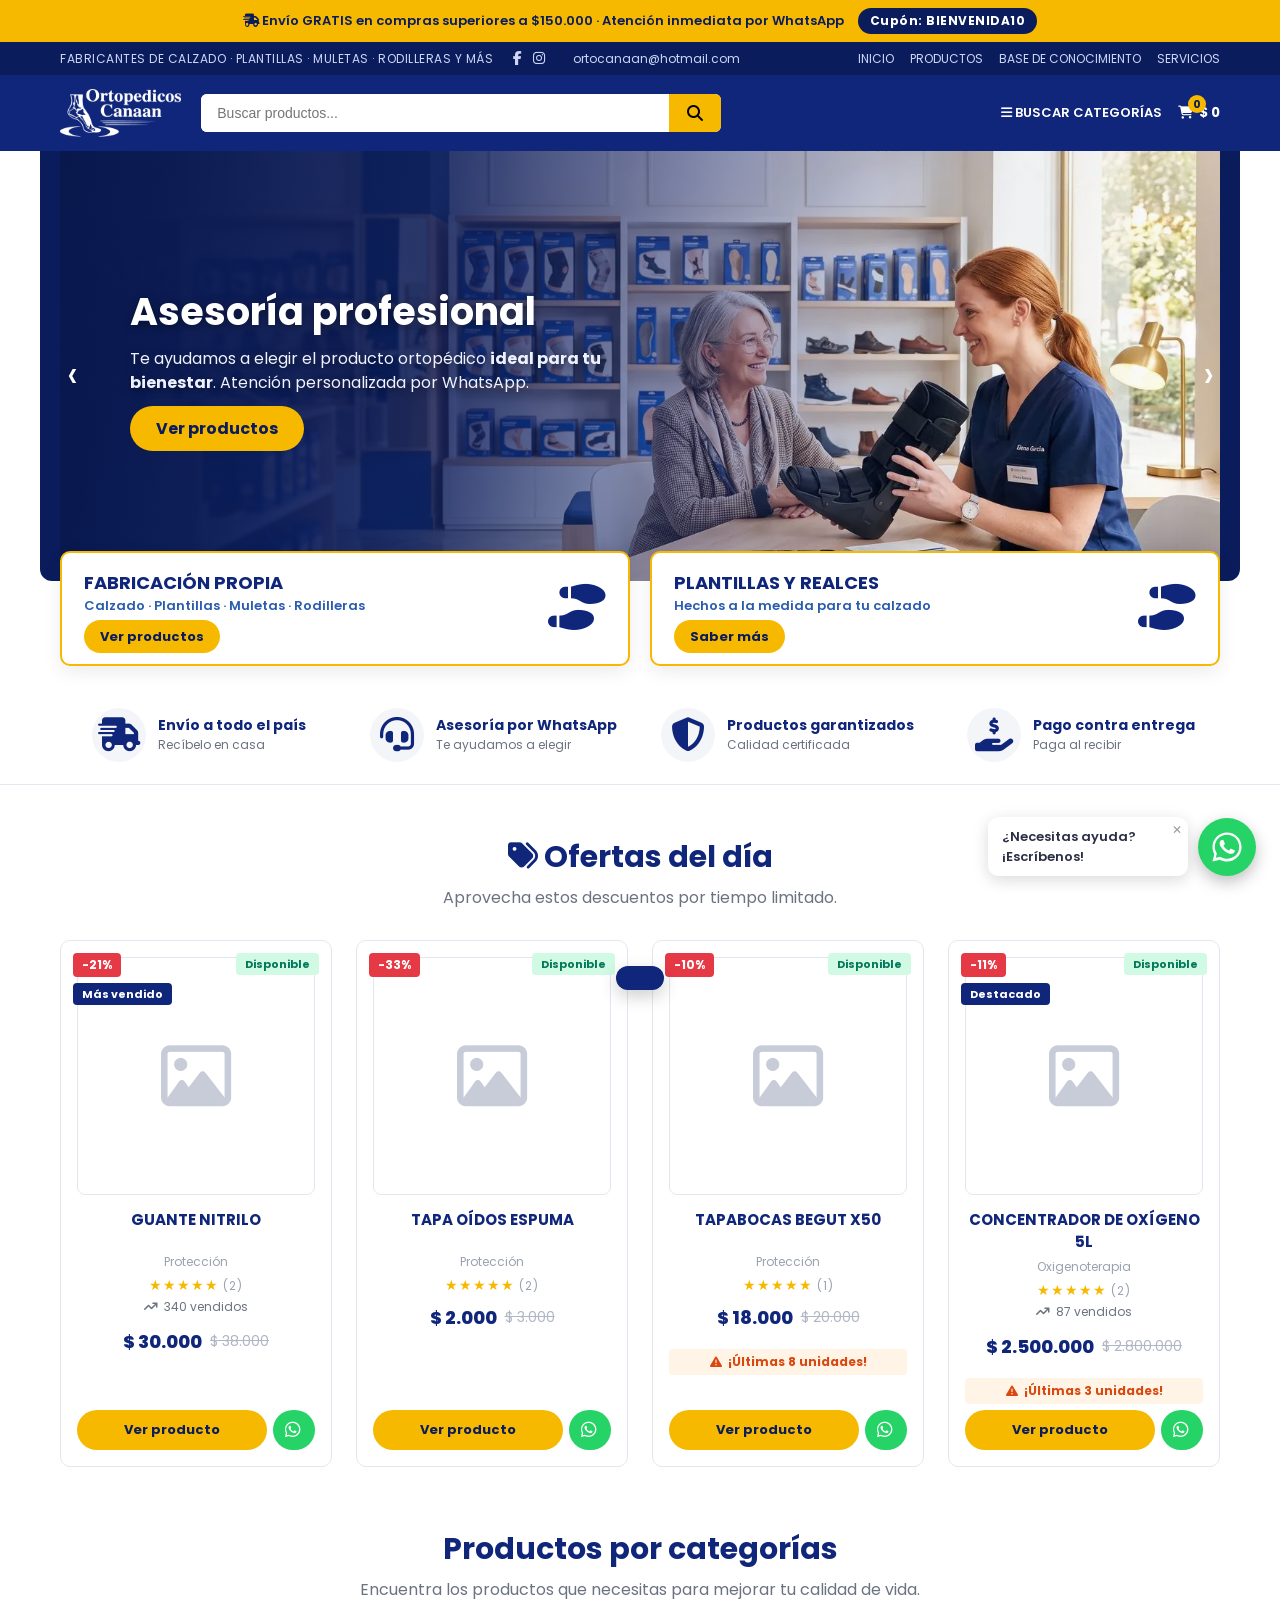
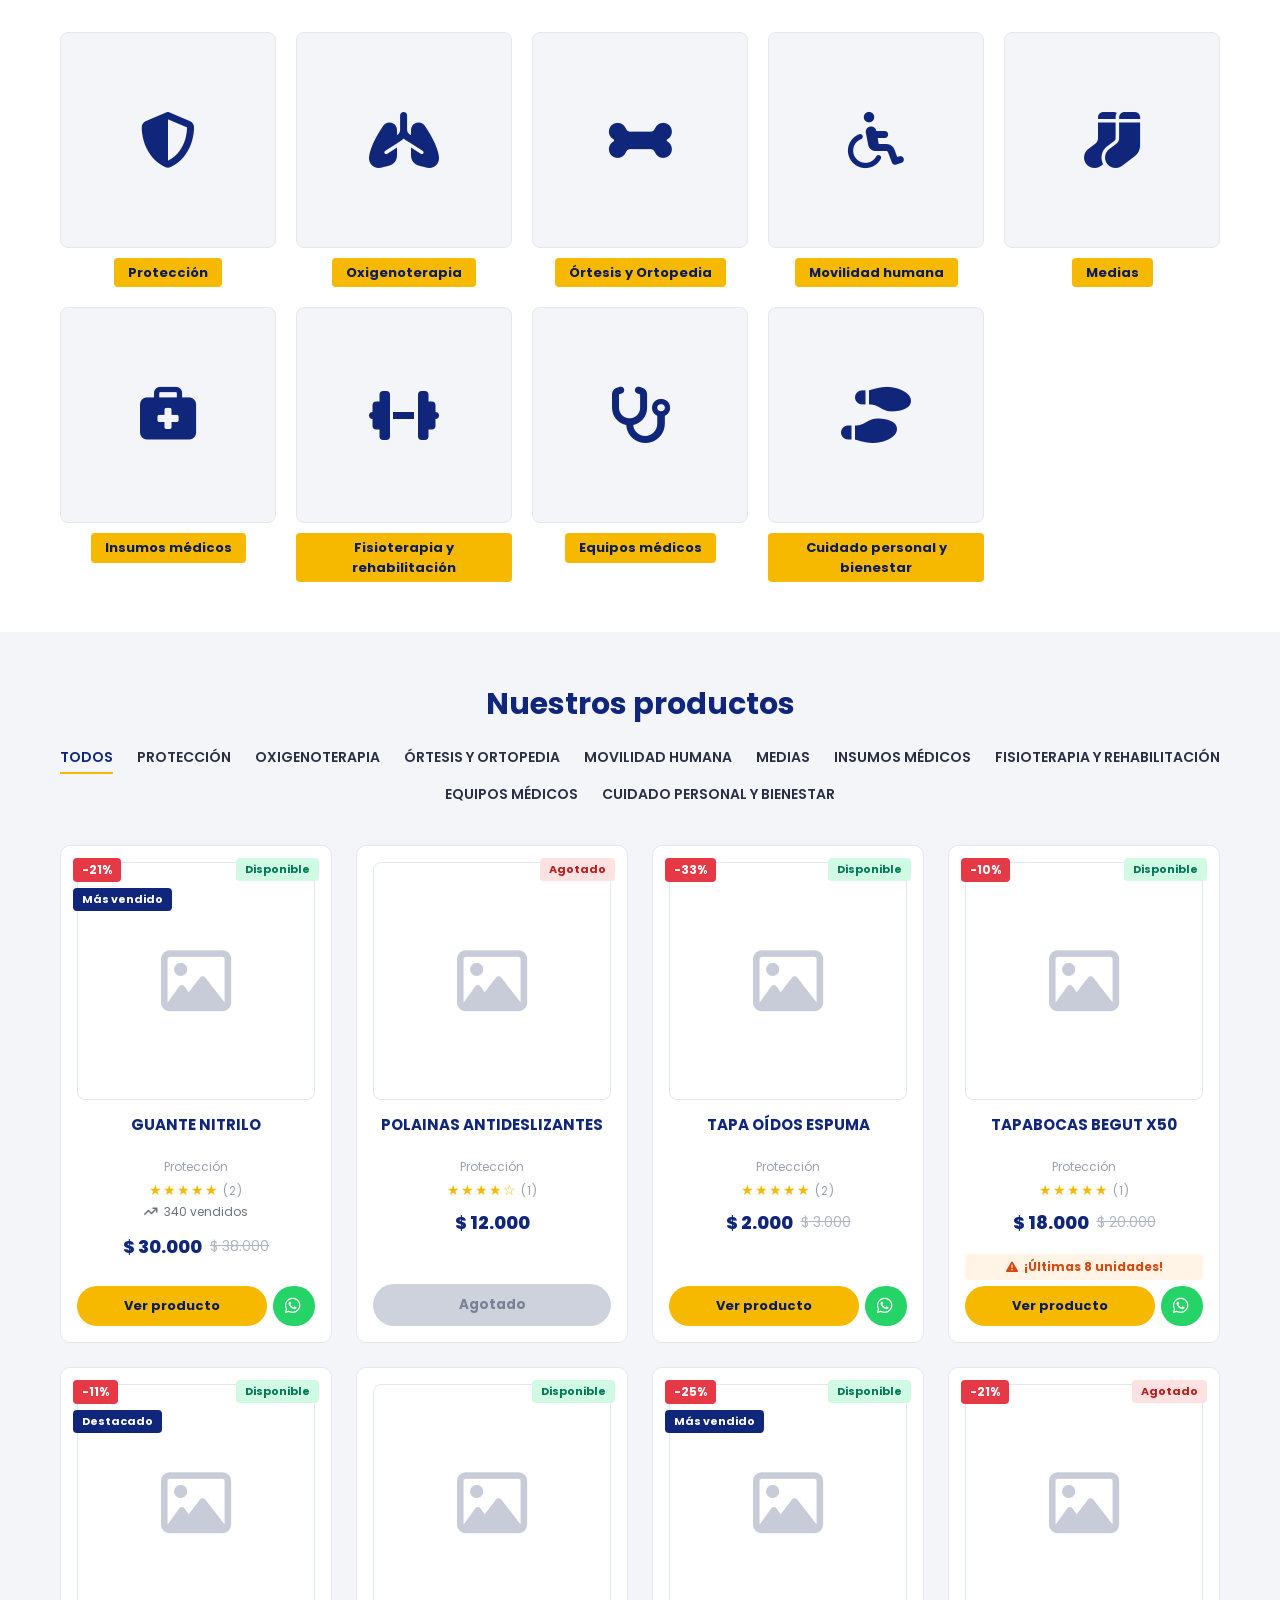
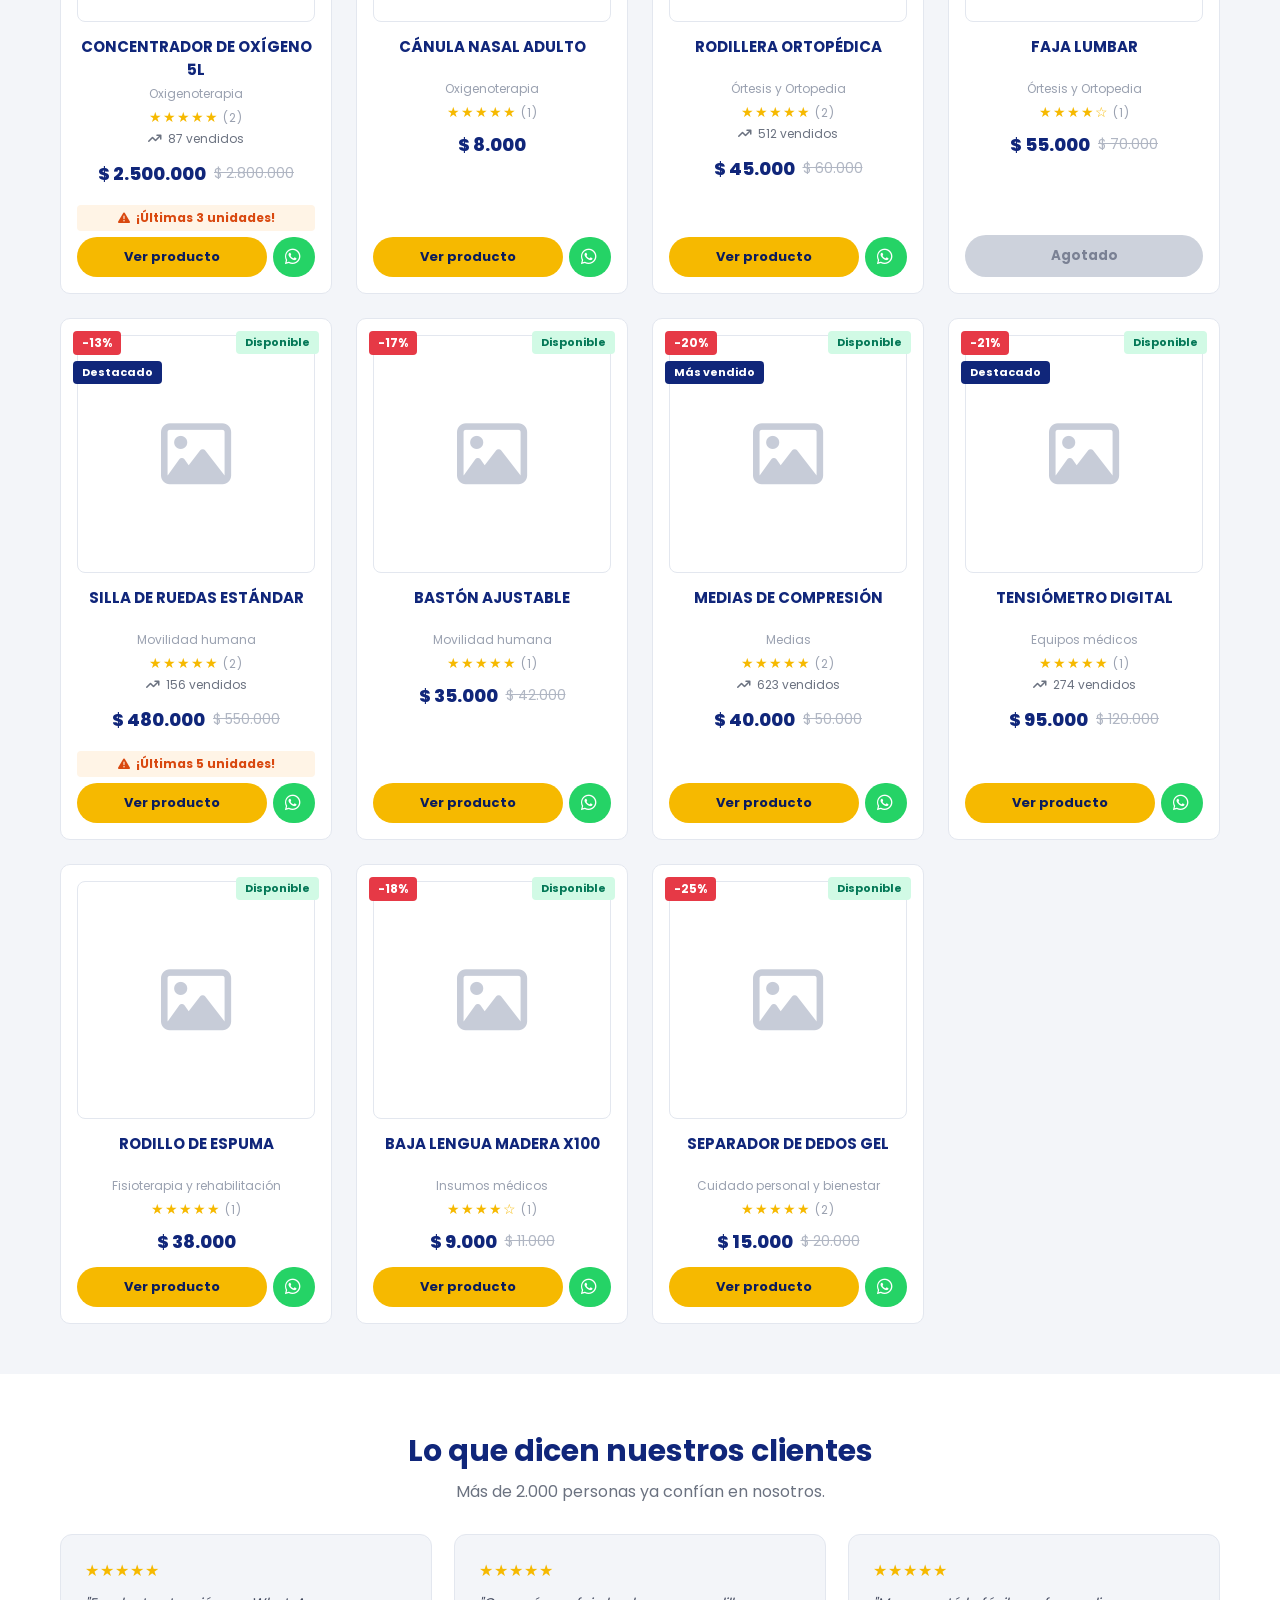
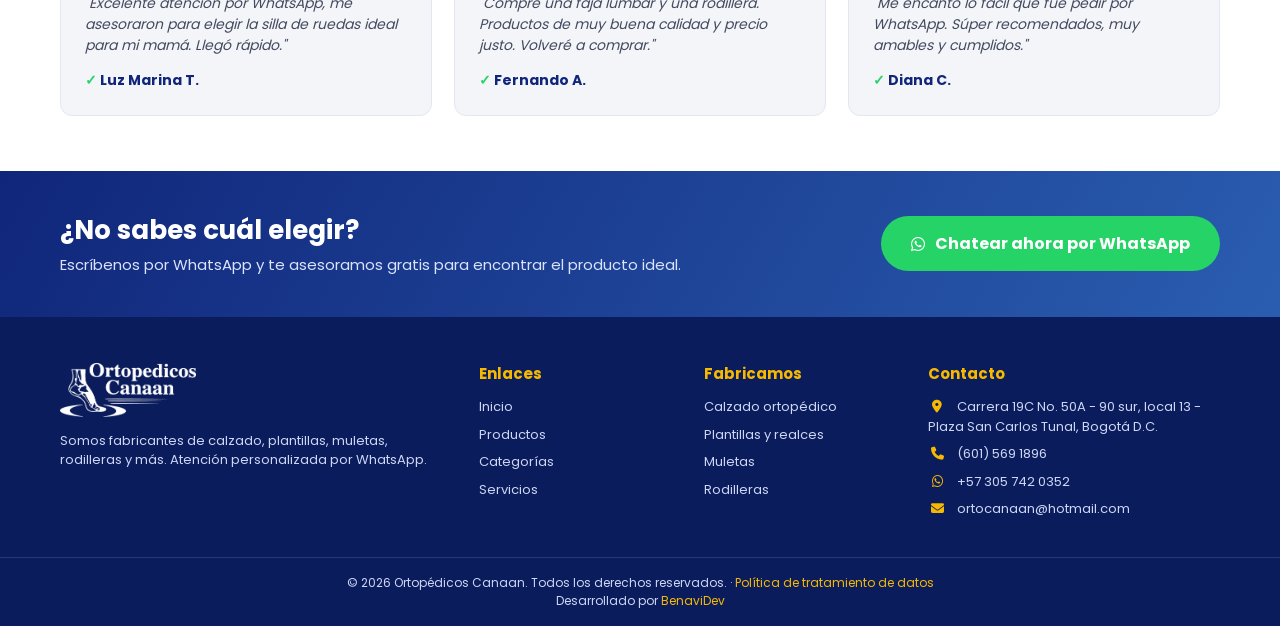
==== commit fd9e5f01: "Add files via upload" ====
--- a/index.html
+++ b/index.html
@@ -37,7 +37,7 @@
   <!-- Recursos locales (sin depender de CDN) -->
   <link rel="stylesheet" href="assets/fonts/poppins.css">
   <link rel="stylesheet" href="assets/vendor/fontawesome/css/all.min.css">
-  <link rel="stylesheet" href="assets/css/styles.css?v=12">
+  <link rel="stylesheet" href="assets/css/styles.css?v=13">
 
   <!-- Google Analytics 4 · REEMPLAZA G-XXXXXXXXXX por tu ID de medición real -->
   <script async src="https://www.googletagmanager.com/gtag/js?id=G-XXXXXXXXXX"></script>
@@ -266,6 +266,8 @@
     <div class="footer-bottom">
       © 2026 Ortopédicos Canaan. Todos los derechos reservados.
       · <a href="politica-privacidad.html">Política de tratamiento de datos</a>
+      <br>
+      Desarrollado por <a href="https://sbenavidev.github.io/Portafolio_Web/" target="_blank" rel="noopener">BenaviDev</a>
     </div>
   </footer>
 
@@ -326,6 +328,6 @@
   <script src="https://cdn.jsdelivr.net/npm/@supabase/supabase-js@2"></script>
   <script src="assets/js/supabase-config.js?v=3"></script>
   <script src="assets/js/products.js?v=4"></script>
-  <script src="assets/js/script.js?v=4"></script>
+  <script src="assets/js/script.js?v=6"></script>
 </body>
 </html>
--- a/assets/css/styles.css
+++ b/assets/css/styles.css
@@ -1241,3 +1241,80 @@
   .modal-info h2 { font-size: 19px; }
   .modal-price { font-size: 22px; }
 }
+
+/* =========================================================
+   CHECKOUT (página de pago)
+   ========================================================= */
+.checkout { padding: 40px 0 70px; background: var(--gris); min-height: 70vh; }
+.checkout-title { color: var(--azul); font-size: 28px; margin-bottom: 24px; }
+.checkout-grid {
+  display: grid;
+  grid-template-columns: 1.4fr 1fr;
+  gap: 26px;
+  align-items: start;
+}
+.checkout-form, .checkout-summary {
+  background: #fff;
+  border-radius: 12px;
+  padding: 24px;
+  box-shadow: 0 4px 16px rgba(0,0,0,.06);
+}
+.checkout-form h2, .checkout-summary h2 { color: var(--azul); font-size: 18px; margin-bottom: 16px; text-align: left; }
+
+.co-grid { display: grid; grid-template-columns: 1fr 1fr; gap: 14px; }
+.co-field { display: flex; flex-direction: column; }
+.co-field.co-full { grid-column: 1 / -1; }
+.co-field label { font-size: 13px; font-weight: 600; margin-bottom: 5px; }
+.co-field input, .co-field select, .co-field textarea {
+  padding: 11px 12px;
+  border: 1px solid var(--borde);
+  border-radius: 8px;
+  font-size: 14px;
+  font-family: inherit;
+  outline: none;
+}
+.co-field input:focus, .co-field select:focus, .co-field textarea:focus { border-color: var(--azul); }
+.co-field small { color: #9aa1b0; font-size: 12px; margin-top: 4px; }
+
+.co-error { color: #e63946; font-size: 14px; margin: 14px 0; min-height: 18px; font-weight: 600; }
+.checkout-form .btn-wa.big { width: 100%; justify-content: center; margin-top: 6px; }
+
+/* Resumen */
+.co-items { margin-bottom: 14px; }
+.co-empty { color: #9aa1b0; font-size: 14px; }
+.co-item { display: flex; gap: 10px; padding: 10px 0; border-bottom: 1px solid var(--borde); }
+.co-item-thumb {
+  width: 50px; height: 50px; border-radius: 8px; background: var(--gris);
+  display: grid; place-items: center; overflow: hidden; flex-shrink: 0; font-size: 20px; color: #b7bece;
+}
+.co-item-thumb img { width: 100%; height: 100%; object-fit: cover; }
+.co-item-info { flex: 1; min-width: 0; }
+.co-item-name { font-weight: 700; font-size: 13px; color: var(--azul); }
+.co-item-meta { font-size: 12px; color: #6b7280; }
+.co-item-price { font-weight: 700; font-size: 14px; white-space: nowrap; }
+.co-line { display: flex; justify-content: space-between; padding: 8px 0; font-size: 15px; }
+.co-line.co-total { border-top: 2px solid var(--borde); margin-top: 6px; padding-top: 12px; font-size: 18px; }
+.co-line.co-total strong { color: var(--azul); }
+
+/* Pantalla de éxito */
+.co-success {
+  min-height: 100vh;
+  display: flex; align-items: center; justify-content: center;
+  background: var(--gris); padding: 24px;
+}
+.co-success-box {
+  background: #fff; border-radius: 16px; padding: 44px 30px; text-align: center;
+  max-width: 440px; box-shadow: 0 12px 40px rgba(0,0,0,.12);
+}
+.co-success-box i { font-size: 60px; color: #25a35a; margin-bottom: 14px; }
+.co-success-box h2 { color: var(--azul); font-size: 24px; margin-bottom: 10px; }
+.co-success-box p { color: #55607a; font-size: 15px; margin-bottom: 20px; line-height: 1.6; }
+
+@media (max-width: 860px) {
+  .checkout-grid { grid-template-columns: 1fr; }
+  .checkout-summary { order: -1; }
+}
+@media (max-width: 480px) {
+  .co-grid { grid-template-columns: 1fr; }
+  .checkout-title { font-size: 22px; }
+}
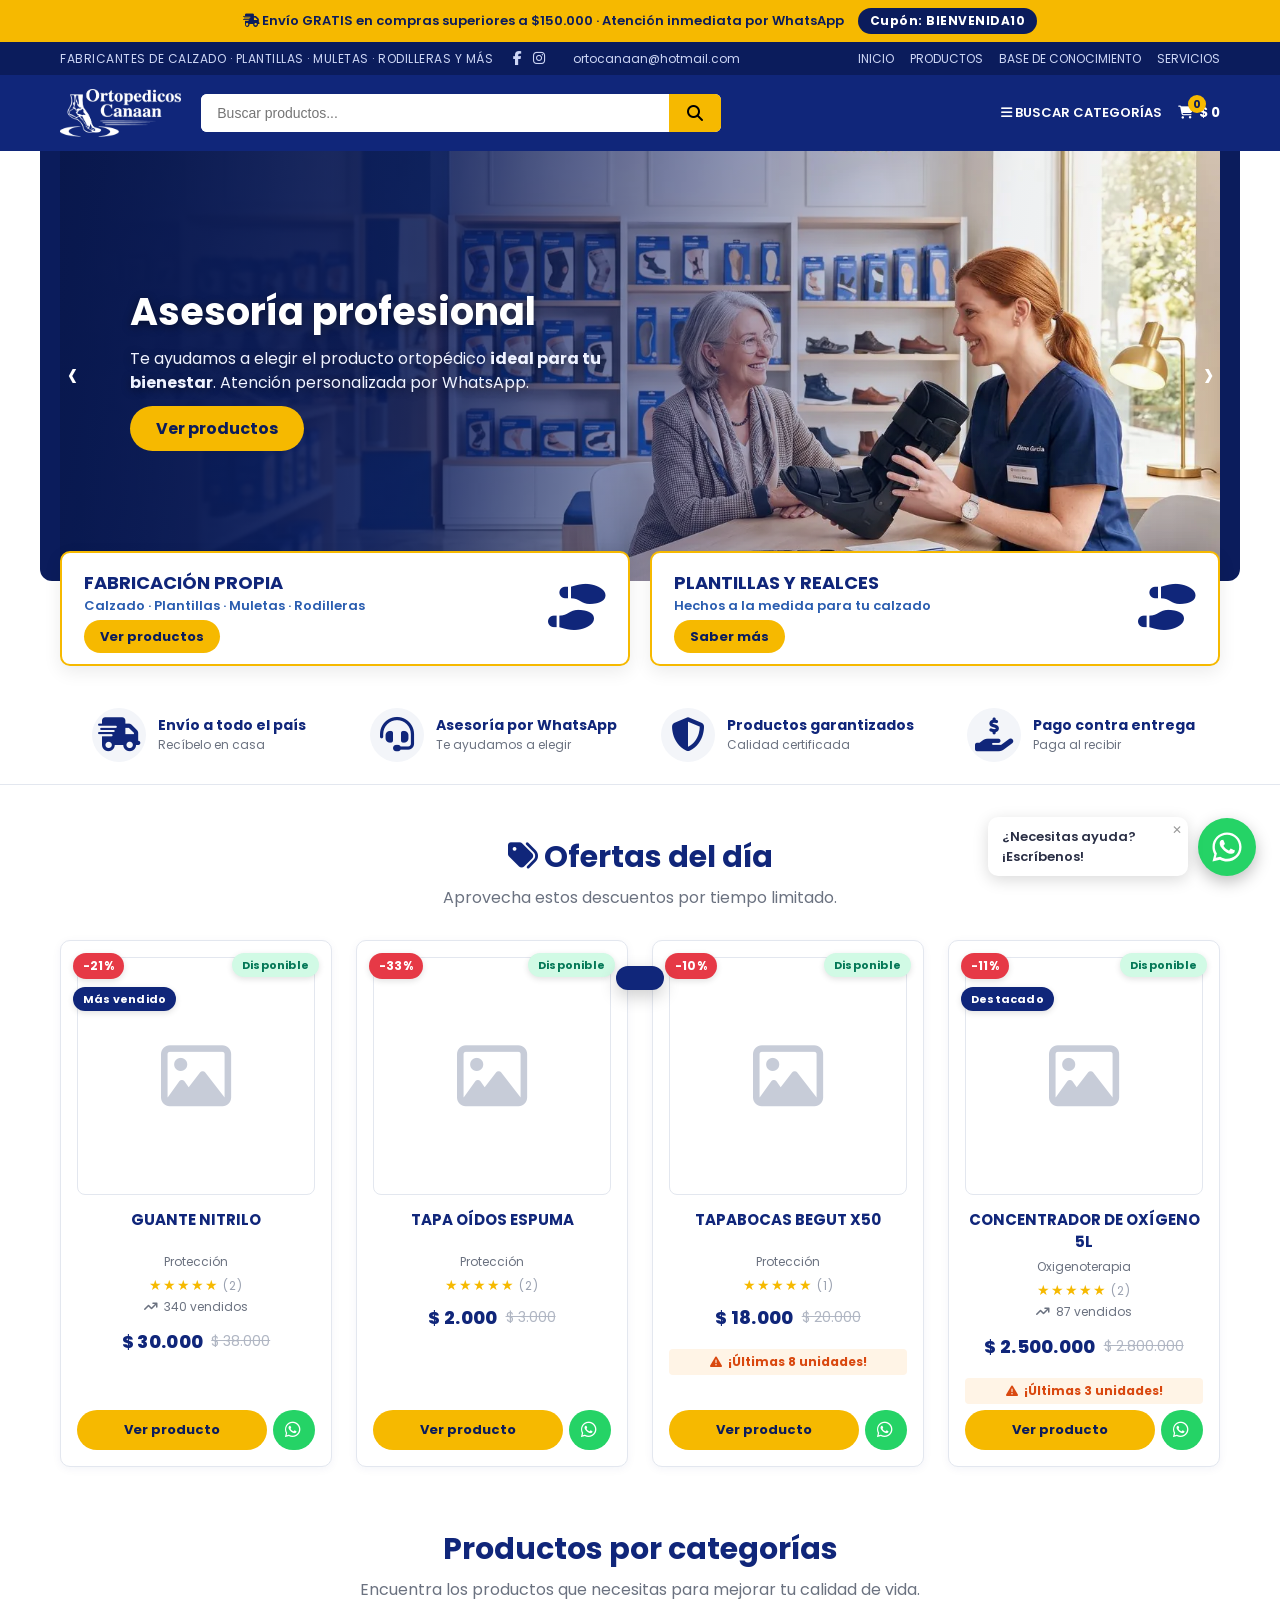
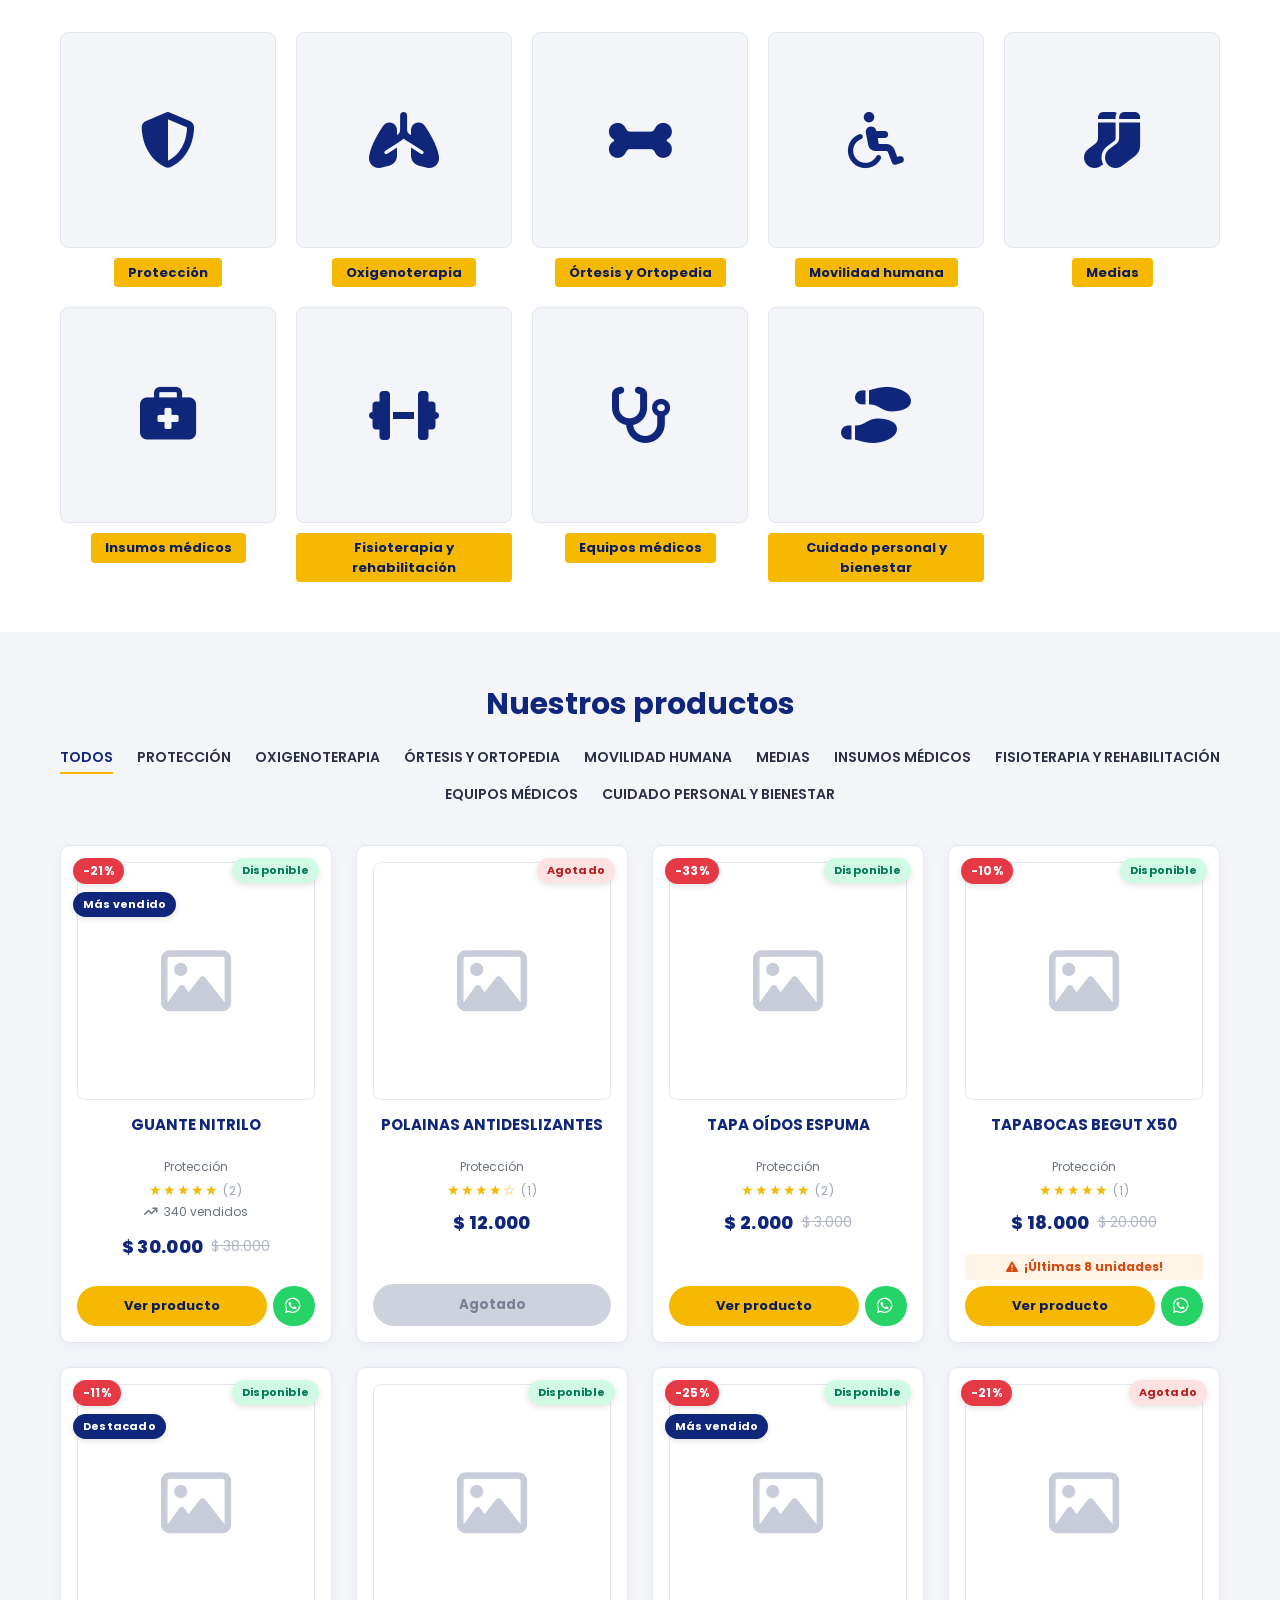
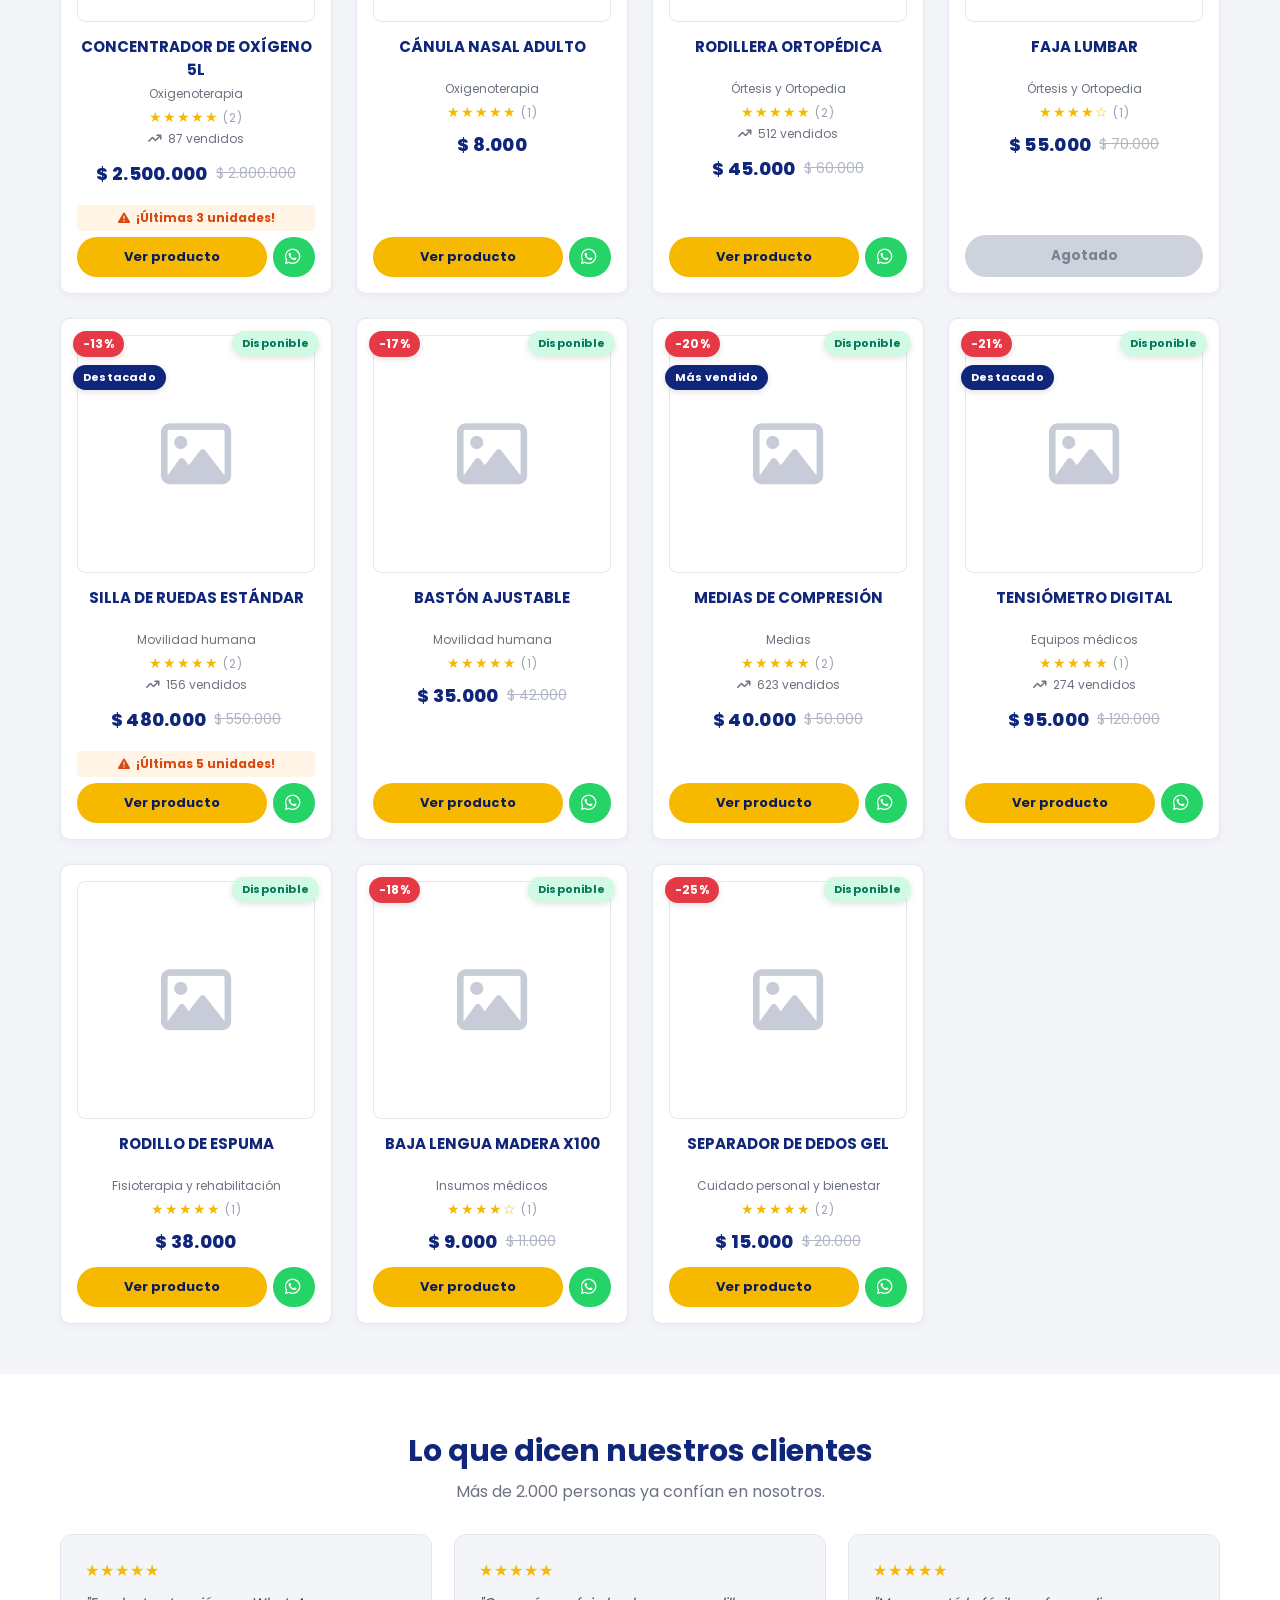
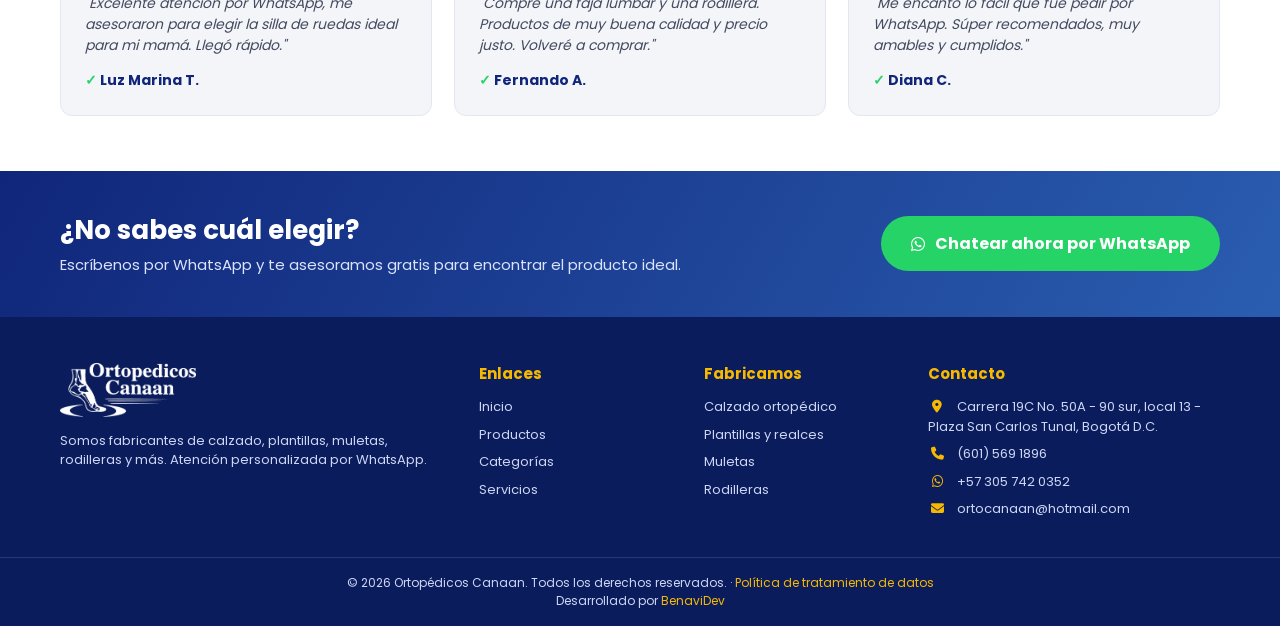
==== commit 59f0d8c6: "Add files via upload" ====
--- a/index.html
+++ b/index.html
@@ -31,13 +31,14 @@
   <link rel="icon" type="image/png" href="assets/img/favicon.png">
   <link rel="apple-touch-icon" href="assets/img/favicon.png">
 
-  <!-- Rendimiento: precarga del primer banner (mejora LCP) -->
-  <link rel="preload" as="image" href="assets/img/banner_001.webp">
+  <!-- Rendimiento: precarga prioritaria del primer banner (mejora LCP) -->
+  <link rel="preload" as="image" href="assets/img/banner_001.webp" fetchpriority="high">
+  <link rel="preconnect" href="https://www.googletagmanager.com">
 
   <!-- Recursos locales (sin depender de CDN) -->
   <link rel="stylesheet" href="assets/fonts/poppins.css">
   <link rel="stylesheet" href="assets/vendor/fontawesome/css/all.min.css">
-  <link rel="stylesheet" href="assets/css/styles.css?v=13">
+  <link rel="stylesheet" href="assets/css/styles.css?v=15">
 
   <!-- Google Analytics 4 · REEMPLAZA G-XXXXXXXXXX por tu ID de medición real -->
   <script async src="https://www.googletagmanager.com/gtag/js?id=G-XXXXXXXXXX"></script>
@@ -66,6 +67,25 @@
       "addressRegion": "Bogotá D.C.",
       "addressCountry": "CO"
     },
+    "geo": {
+      "@type": "GeoCoordinates",
+      "latitude": 4.570324078275427,
+      "longitude": -74.12959581788569
+    },
+    "openingHoursSpecification": [
+      {
+        "@type": "OpeningHoursSpecification",
+        "dayOfWeek": ["Monday", "Tuesday", "Wednesday", "Thursday", "Friday"],
+        "opens": "08:00",
+        "closes": "18:00"
+      },
+      {
+        "@type": "OpeningHoursSpecification",
+        "dayOfWeek": "Saturday",
+        "opens": "09:00",
+        "closes": "14:00"
+      }
+    ],
     "areaServed": "CO",
     "sameAs": []
   }
@@ -73,6 +93,8 @@
 </head>
 <body>
 
+  <a href="#contenido" class="skip-link">Saltar al contenido</a>
+
   <!-- ===== ANNOUNCEMENT BAR ===== -->
   <div class="announce" id="announce">
     <div class="container announce-inner">
@@ -86,8 +108,8 @@
     <div class="container topbar-inner">
       <span class="topbar-tagline">FABRICANTES DE CALZADO · PLANTILLAS · MULETAS · RODILLERAS Y MÁS</span>
       <div class="topbar-social">
-        <a href="#" aria-label="Facebook"><i class="fa-brands fa-facebook-f"></i></a>
-        <a href="#" aria-label="Instagram"><i class="fa-brands fa-instagram"></i></a>
+        <a href="#" aria-label="Facebook"><i class="fa-brands fa-facebook-f" aria-hidden="true"></i></a>
+        <a href="#" aria-label="Instagram"><i class="fa-brands fa-instagram" aria-hidden="true"></i></a>
       </div>
       <span class="topbar-mail" id="topMail">ortocanaan@hotmail.com</span>
       <nav class="topbar-links">
@@ -103,18 +125,18 @@
   <header class="header" id="inicio">
     <div class="container header-inner">
       <a href="#inicio" class="logo">
-        <img src="assets/img/logo-white.png" alt="Ortopédicos Canaan" class="logo-img">
+        <img src="assets/img/logo-white.png" alt="Ortopédicos Canaan" class="logo-img" width="657" height="260">
       </a>
 
       <div class="search-box">
-        <input type="text" id="searchInput" placeholder="Buscar productos...">
-        <button id="searchBtn" aria-label="Buscar"><i class="fa-solid fa-magnifying-glass"></i></button>
+        <input type="text" id="searchInput" placeholder="Buscar productos..." aria-label="Buscar productos">
+        <button id="searchBtn" aria-label="Buscar"><i class="fa-solid fa-magnifying-glass" aria-hidden="true"></i></button>
       </div>
 
       <div class="header-actions">
-        <button class="cat-toggle" id="catToggle"><i class="fa-solid fa-bars"></i> BUSCAR CATEGORÍAS</button>
-        <button class="cart-btn" id="cartBtn">
-          <i class="fa-solid fa-cart-shopping"></i> <span class="cart-count" id="cartCount">0</span>
+        <button class="cat-toggle" id="catToggle"><i class="fa-solid fa-bars" aria-hidden="true"></i> BUSCAR CATEGORÍAS</button>
+        <button class="cart-btn" id="cartBtn" aria-label="Ver carrito">
+          <i class="fa-solid fa-cart-shopping" aria-hidden="true"></i> <span class="cart-count" id="cartCount">0</span>
           <span class="cart-total" id="cartTotal">$ 0</span>
         </button>
         <button class="hamburger" id="hamburger" aria-label="Menú">
@@ -152,7 +174,7 @@
   <div class="overlay" id="overlay"></div>
 
   <!-- ===== HERO / SLIDER ===== -->
-  <section class="hero">
+  <section class="hero" id="contenido">
     <h1 class="visually-hidden">Ortopédicos Canaan · Fabricantes de calzado ortopédico, plantillas, muletas, rodilleras y productos ortopédicos en Bogotá</h1>
     <div class="container hero-inner">
       <div class="hero-slides" id="heroSlides">
@@ -238,7 +260,7 @@
   <footer class="footer" id="contacto">
     <div class="container footer-inner">
       <div class="footer-col">
-        <img src="assets/img/logo-white.png" alt="Ortopédicos Canaan" class="footer-logo">
+        <img src="assets/img/logo-white.png" alt="Ortopédicos Canaan" class="footer-logo" width="657" height="260">
         <p>Somos fabricantes de calzado, plantillas, muletas, rodilleras y más. Atención personalizada por WhatsApp.</p>
       </div>
       <div class="footer-col" id="conocimiento">
@@ -274,7 +296,7 @@
   <!-- ===== PRODUCT MODAL ===== -->
   <div class="modal" id="productModal">
     <div class="modal-box">
-      <button class="modal-close" id="modalClose">✕</button>
+      <button class="modal-close" id="modalClose" aria-label="Cerrar">✕</button>
       <div class="modal-content" id="modalContent"><!-- filled by JS --></div>
     </div>
   </div>
@@ -283,7 +305,7 @@
   <div class="cart-drawer" id="cartDrawer">
     <div class="cart-header">
       <h3>Tu carrito</h3>
-      <button id="cartClose">✕</button>
+      <button id="cartClose" aria-label="Cerrar carrito">✕</button>
     </div>
     <div class="cart-ship" id="cartShip">
       <div class="cart-ship-text" id="cartShipText"></div>
@@ -303,7 +325,7 @@
   <!-- ===== WHATSAPP FLOATING ===== -->
   <div class="wa-wrap" id="waWrap">
     <div class="wa-bubble" id="waBubble">
-      <button class="wa-bubble-close" id="waBubbleClose">✕</button>
+      <button class="wa-bubble-close" id="waBubbleClose" aria-label="Cerrar aviso">✕</button>
       ¿Necesitas ayuda? ¡Escríbenos!
     </div>
     <a href="#" class="whatsapp-float" id="whatsappFloat" aria-label="WhatsApp">
@@ -328,6 +350,6 @@
   <script src="https://cdn.jsdelivr.net/npm/@supabase/supabase-js@2"></script>
   <script src="assets/js/supabase-config.js?v=3"></script>
   <script src="assets/js/products.js?v=4"></script>
-  <script src="assets/js/script.js?v=6"></script>
+  <script src="assets/js/script.js?v=7"></script>
 </body>
 </html>
--- a/assets/css/styles.css
+++ b/assets/css/styles.css
@@ -1318,3 +1318,103 @@
   .co-grid { grid-template-columns: 1fr; }
   .checkout-title { font-size: 22px; }
 }
+
+/* =========================================================
+   ACCESIBILIDAD
+   ========================================================= */
+/* Enlace "saltar al contenido": oculto hasta enfocarse con el teclado */
+.skip-link {
+  position: absolute;
+  left: 12px;
+  top: -60px;
+  z-index: 3000;
+  background: var(--amarillo);
+  color: var(--azul-osc);
+  font-weight: 700;
+  padding: 10px 16px;
+  border-radius: 8px;
+  transition: top .2s;
+}
+.skip-link:focus { top: 12px; }
+
+/* Foco visible por teclado en elementos interactivos */
+a:focus-visible,
+button:focus-visible,
+input:focus-visible,
+select:focus-visible,
+textarea:focus-visible,
+.cat-card:focus-visible,
+.product-card:focus-visible {
+  outline: 3px solid var(--amarillo);
+  outline-offset: 2px;
+  border-radius: 4px;
+}
+
+/* Mejor contraste de la categoría en las tarjetas de producto */
+.product-cat { color: #6b7280; }
+
+/* =========================================================
+   MEJORAS VISUALES SUTILES (tarjetas y ficha de producto)
+   ========================================================= */
+
+/* 1) Tarjetas: sombra base suave, hover más elegante con borde azul */
+.product-card {
+  box-shadow: 0 2px 10px rgba(16, 38, 122, 0.05);
+  transition: box-shadow .25s ease, transform .25s ease, border-color .25s ease;
+}
+.product-card:hover {
+  box-shadow: 0 12px 28px rgba(16, 38, 122, 0.14);
+  transform: translateY(-4px);
+  border-color: #c7d2f0;
+}
+
+/* 2) Microanimación: la foto hace un leve zoom al pasar el cursor */
+.product-img img { transition: transform .45s ease; }
+.product-card:hover .product-img img { transform: scale(1.06); }
+
+/* 3) Insignias más modernas (forma de píldora y leve sombra) */
+.badge-discount, .badge-stock, .badge-tag {
+  border-radius: 20px;
+  padding: 4px 10px;
+  box-shadow: 0 2px 6px rgba(0, 0, 0, 0.12);
+  letter-spacing: .2px;
+}
+.product-card .badge-discount + .badge-tag { top: 46px; }
+
+/* 4) Tipografía del precio con más jerarquía y botón con micro-realce */
+.price { letter-spacing: .3px; }
+.product-name { transition: color .2s ease; }
+.product-card:hover .product-name { color: var(--azul-claro); }
+.btn-yellow { transition: background .2s ease, transform .15s ease, box-shadow .2s ease; }
+.btn-yellow:hover { transform: translateY(-1px); box-shadow: 0 4px 12px rgba(246, 185, 0, .4); }
+.btn-wa-mini { transition: background .2s ease, transform .15s ease; }
+.btn-wa-mini:hover { transform: translateY(-1px); }
+
+/* 5) Ficha (modal): miniaturas y botones con transiciones suaves */
+.modal-thumb { transition: border-color .2s ease, transform .15s ease; }
+.modal-thumb:hover { transform: translateY(-2px); }
+.modal-info h2 { letter-spacing: .2px; line-height: 1.25; }
+.size-btn { transition: background .18s ease, color .18s ease, border-color .18s ease; }
+.color-dot { transition: box-shadow .18s ease, transform .15s ease; }
+.color-dot:hover { transform: scale(1.08); }
+.btn-wa { transition: background .2s ease, transform .15s ease; }
+.btn-wa:hover { transform: translateY(-1px); }
+
+/* Botón "Compartir por WhatsApp" en la ficha de producto */
+.btn-share {
+  display: inline-flex;
+  align-items: center;
+  gap: 8px;
+  background: transparent;
+  color: var(--azul);
+  border: 1px solid var(--borde);
+  font-weight: 600;
+  font-size: 13px;
+  padding: 8px 14px;
+  border-radius: 30px;
+  cursor: pointer;
+  margin: 4px 0 6px;
+  transition: background .2s ease, border-color .2s ease, color .2s ease;
+}
+.btn-share i { color: var(--verde-wa); }
+.btn-share:hover { background: #f0f6ff; border-color: var(--azul-claro); }
